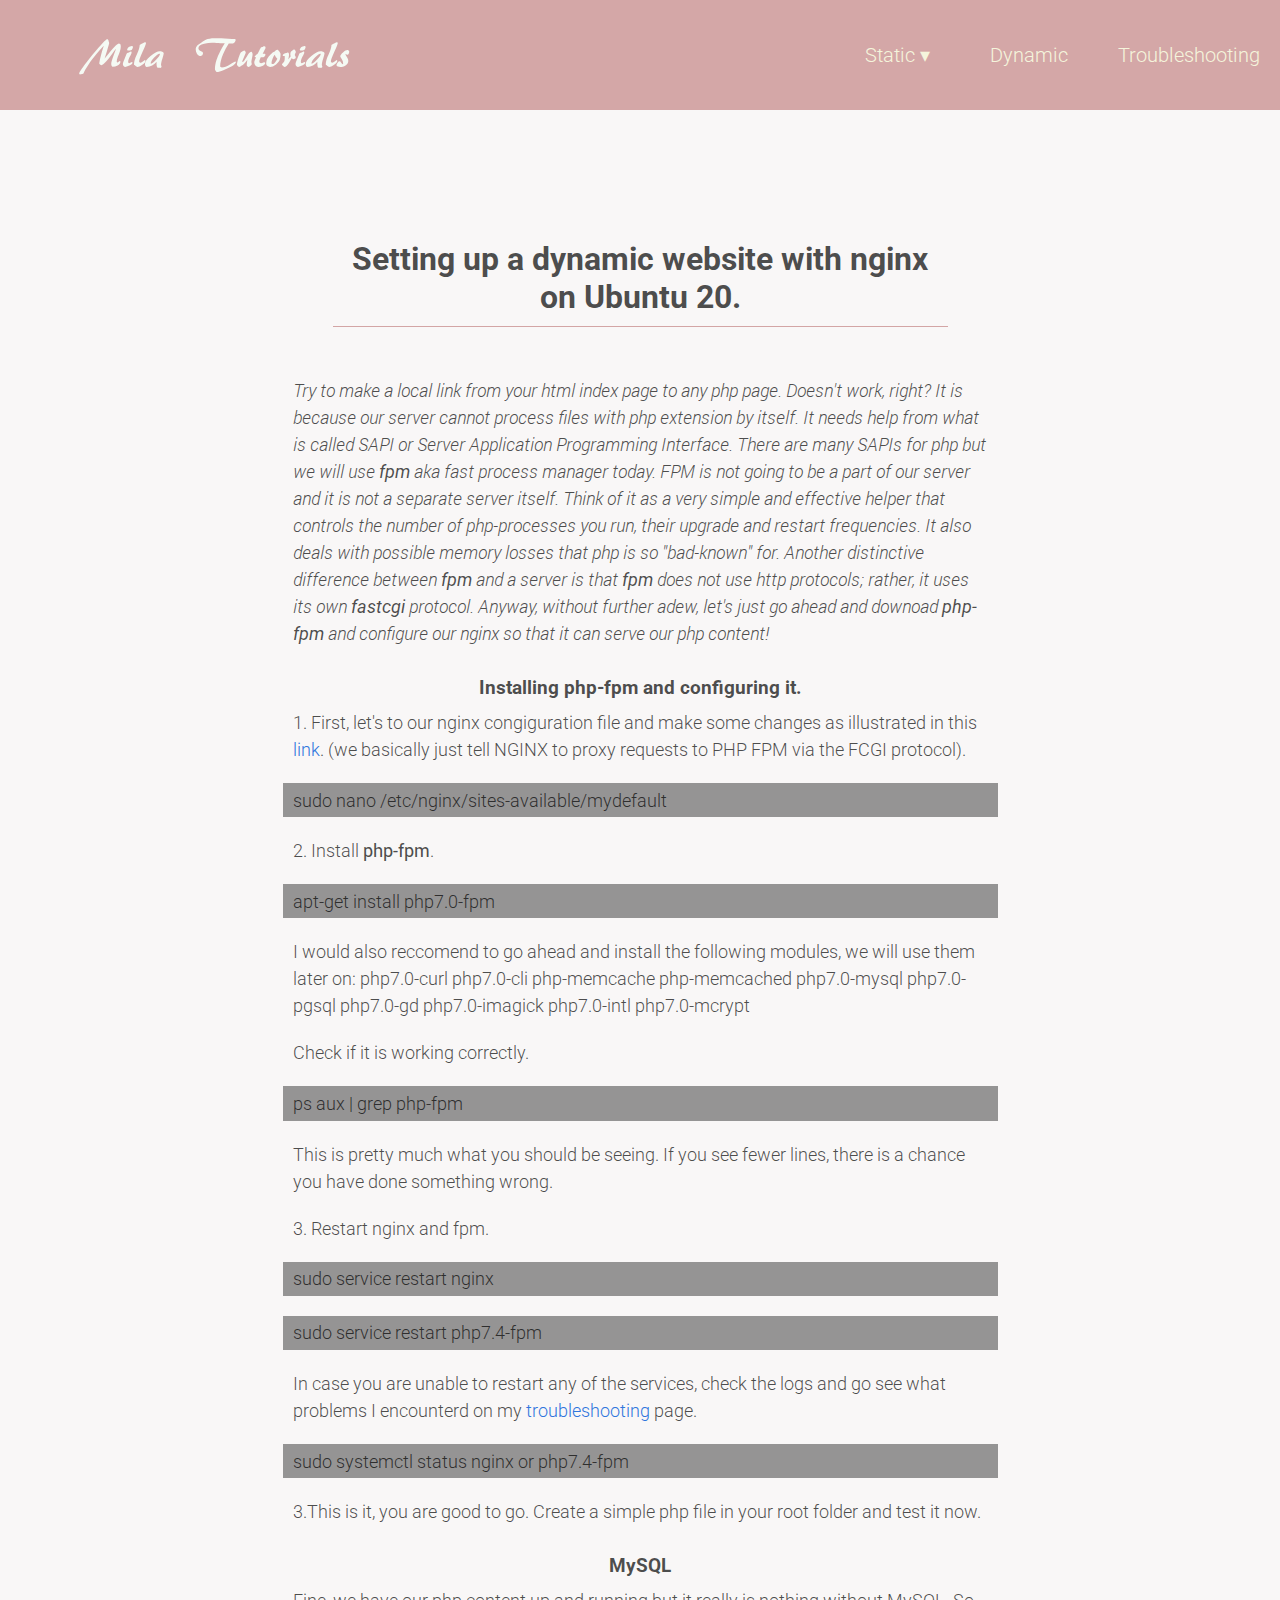
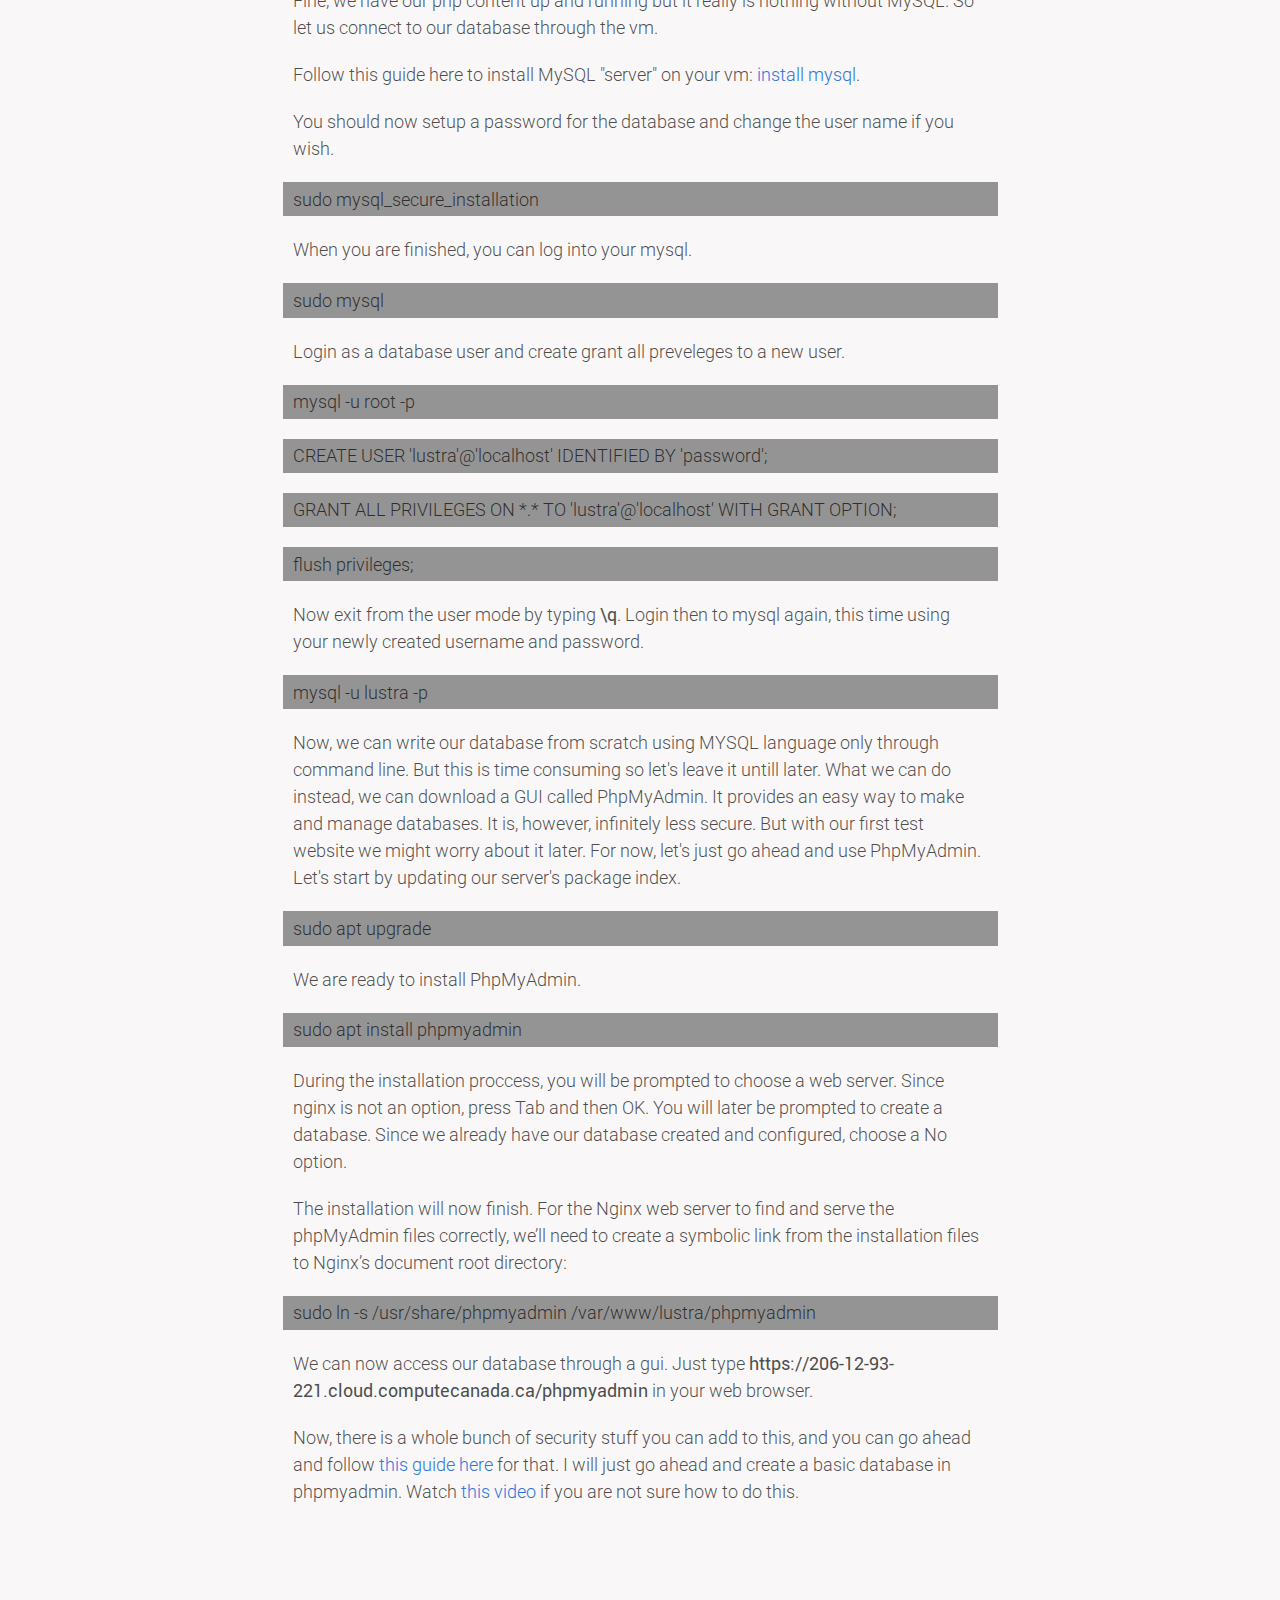
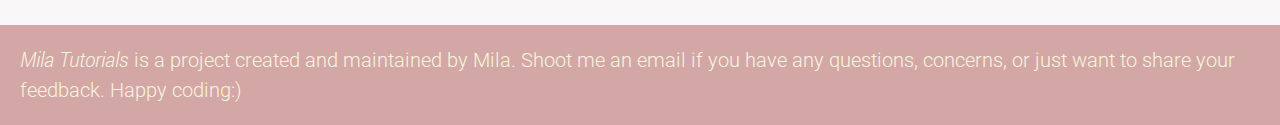
==== dynamic.html @ 96e2bcb9 "Issues with fonts solved" ====
<!DOCTYPE html>
<html lang="en">
<head>
  <meta charset="UTF-8">
  <meta name="viewport" content="width=device-width, initial-scale=1.0">
  <title>Static | Part I</title>
  <link rel="stylesheet" href="style.css">
  <link href="https://fonts.googleapis.com/css2?family=Roboto:ital,wght@0,100;0,300;1,100;1,300&display=swap" rel="stylesheet">
</head>
<body>
  <header>
    <div class="logo"><img src="images/logo-simple.svg"></div>
    <nav>
      <ul class="menu">

        <div class="first">
        <li class="dropdown"><span style="color:beige; font-size:20px">Static ▾</span></a>
          <ul class="features-menu">
            <li><a href="static1.html">Part I</a></li>
            <li><a href="static2.html">Part II</a></li>
          </ul>
        </li>
        </div>

        <div class="second">
        <li><a href="dynamic.html">Dynamic</a></li>
        <li><a href="troubleshooting.html">Troubleshooting</a></li>
        </div>

      </ul>
    </nav>
  </header>

  <article>
    <div class="content">
      <h1>Setting up a dynamic website with nginx on Ubuntu 20.</h1>
  <p><em>Try to make a local link from your html index page to any php page. Doesn't work, right?
    It is because our server cannot process files with php extension 
    by itself. It needs help from what is called SAPI or Server Application
    Programming Interface. There are many SAPIs for php but we will use <strong>fpm</strong> aka fast process manager 
    today. FPM is not going to be a part
    of our server and it is not a separate server itself. Think of it as a very simple and effective helper that controls 
    the number of php-processes you run, their upgrade and restart frequencies. It also deals with possible memory losses
    that php is so "bad-known" for. Another distinctive difference between <strong>fpm</strong> and a server is that
    <strong>fpm</strong> does not use http protocols; rather, it uses its own <strong>fastcgi</strong> protocol.
    Anyway, without further adew, let's just go ahead and downoad <strong>php-fpm</strong> and configure our nginx 
    so that it can serve our php content!
  </em></p>
  <h3>Installing php-fpm and configuring it.</h3>
  <p>1. First, let's  to our nginx congiguration file and make some changes as illustrated 
    in this <a href="https://websiteforstudents.com/setup-nginx-web-servers-with-php-support-on-ubuntu-servers/">link</a>.
    (we basically just tell NGINX to proxy requests to PHP FPM via the FCGI protocol).</p>
  <p class="cmd">sudo nano /etc/nginx/sites-available/mydefault</p>
  <p>2. Install <strong>php-fpm</strong>.</p>
  <p class="cmd">apt-get install php7.0-fpm</p>
  <p>I would also reccomend to go ahead and install the following modules, we will use them later on: php7.0-curl php7.0-cli php-memcache php-memcached php7.0-mysql php7.0-pgsql php7.0-gd php7.0-imagick php7.0-intl php7.0-mcrypt</p>
  <p>Check if it is working correctly.</p>
  <p class="cmd">ps aux | grep php-fpm</p>
  <p>This is pretty much what you should be seeing. If you see fewer lines,
    there is a chance you have done something wrong.
  </p>
  <img scr="test.JPG">
  <p>3. Restart nginx and fpm.</p>
  <p class="cmd">sudo service  restart nginx</p>
  <p class="cmd">sudo service  restart php7.4-fpm</p>
  <p>In case you are unable to restart any of the services, check the logs and go see
    what problems I encounterd on my <a href="troubleshooting.html">troubleshooting</a> page.
  </p>
  <p class="cmd">sudo systemctl status nginx or php7.4-fpm</p>
  <p>3.This is it, you are good to go. Create a simple php file in your root
    folder and test it now.
  </p>
  <h3>MySQL</h3>
  <p>Fine, we have our php content up and running but it really is nothing 
    without MySQL. So let us connect to our database through the vm.
  </p>
  <p>Follow this guide here to install MySQL "server" on your vm:
    <a href="https://www.howtoforge.com/tutorial/how-to-install-nginx-with-php-and-mysql-lemp-on-ubuntu-20-04/#step-install-mysql">install mysql</a>.
  </p>
  <p>You should now setup a password for the database and change the user name if you wish.</p>
  <p class="cmd">sudo mysql_secure_installation</p>
  <p>When you are finished, you can log into your mysql.</p>
  <p class="cmd">sudo mysql</p>
  <p>Login as a database user and create grant all preveleges to a new user.</p>
  <p class="cmd">mysql -u root -p</p>
  <p class="cmd mysql">CREATE USER 'lustra'@'localhost' IDENTIFIED BY 'password';</p>
  <p class="cmd mysql">GRANT ALL PRIVILEGES ON *.* TO 'lustra'@'localhost' WITH GRANT OPTION;</p>
  <p class="cmd mysql">flush privileges;</p>
  <p>Now exit from the user mode by typing <b>\q</b>. Login then to mysql
  again, this time using your newly created username and password.</p>
  <p class="cmd mysql">mysql -u lustra -p</p>
 
  <p>Now, we can write our database from scratch using MYSQL language only through
    command line. But this is time consuming so let's leave it untill later. 
    What we can do instead, we can download a GUI called PhpMyAdmin. It provides
    an easy way to make and manage databases. It is, however, infinitely less secure.
    But with our first test website we might worry about it later. For now, let's just
    go ahead and use PhpMyAdmin.<br>
    Let's start by updating our server's package index.
  </p>
  <p class="cmd">sudo apt upgrade</p>
  <p>We are ready to install PhpMyAdmin.</p>
  <p class="cmd">sudo apt install phpmyadmin</p>
  <p>During the installation proccess, you will be prompted to choose a web server.
    Since nginx is not an option, press Tab and then OK. You will later be prompted to
    create a database. Since we already have our database created and configured,
    choose a No option.
  </p>
  <p>The installation will now finish. For the Nginx web server to find and serve the phpMyAdmin files correctly, we’ll need to create a symbolic link from the installation files to Nginx’s document root directory:</p>
  <p class="cmd">sudo ln -s /usr/share/phpmyadmin /var/www/lustra/phpmyadmin</p>
  <p>We can now access our database through a gui. Just type 
    <b>https://206-12-93-221.cloud.computecanada.ca/phpmyadmin</b> in your web browser.
  </p>
  <p>Now, there is a whole bunch of security stuff you can add to this, and you can 
    go ahead and follow <a href="https://www.digitalocean.com/community/tutorials/how-to-install-and-secure-phpmyadmin-with-nginx-on-an-ubuntu-18-04-server">this guide here</a> for that. I will just go ahead and create a basic 
    database in phpmyadmin. Watch <a href="https://www.youtube.com/watch?v=Yf0WdxhHtxc&list=PLhPyEFL5u-i0XXGLJawaTNLiXxmSp24TR&index=5">this video</a> if you are not sure how to do this.</p>
  </p>
    </div>
  </article>

  <footer>
    <address>
      <p><em>Mila Tutorials</em> is a project created and maintained by <a href='mailto:troymcclure@example.com'>Mila</a>. 
        Shoot me an email if you have any questions, concerns, or just want to share your feedback. Happy coding:)
      </p>
  </address>
  </footer>

</body>
</html>
---- style.css ----
/*FONTS*/

@font-face{
  font-family:"Roboto";
  src: url("fonts/Roboto-Light-webfont.woff") format("woff");
  font-weight:300;
  font-style:normal;
}
@font-face{
  font-family:"Roboto";
  src: url("fonts/Roboto-LightItalic-webfont.woff") format("woff");
  font-weight:300;
  font-style:italic;
}
@font-face{
  font-family:"Roboto";
  src:url("fonts/Roboto-Regular-webfont.woff") format("woff");
  font-weight:400;
  font-style:normal;
}
@font-face{
  font-family:"Roboto";
  src:url("fonts/Roboto-Italic-webfont.woff") format("woff");
  font-weight:400;
  font-style:italic;
}
body{
  font-family:"Roboto";
  font-weight:300;
  font-style:normal;
}
em{
  font-family: "Roboto";
  font-weight:300;
  font-style:italic;
}
strong{
  font-family: "Roboto";
  font-weight:400;
  font-style:normal;
}
em strong{
  font-family:"Roboto";
  font-weight:400;
  font-style:italic;
}


*{
  margin:0;
  padding:0;
  box-sizing:border-box;
}

/*HEADER STRUCTURE*/

/*Header and logo*/
header{
  background-color: rgba(197, 137, 137, 0.75);
  padding:10px;

  display:flex;
  flex-direction:column;
  justify-content:center;
  align-items:space-between;
}
.logo img{
  width:70%;
}
.logo{
  height:30%;
  display:flex;
  justify-content:center;
  align-items:center;
}

/*Navigation and menu*/
nav{
  display:flex;
}

.menu{
  padding:10px;

  display:flex;
  flex-direction:row;
  justify-content:center;
  
  width:100%;
}
.menu .first{
  padding-right:30px;
}
.menu .second{
  padding-left:30px;
}
.second li:first-child{
  padding-bottom:10px;
}
.second li:last-child{
  padding-top:10px;
}


/*HEADER DECORATIONS*/

.menu li{
  list-style:none;
}
/*LINKS*/
header a{
  color:beige;
  text-decoration:none;
  font-size:20px;
}
header a:hover{
  text-decoration:underline;
}
footer a{
  color:beige;
  text-decoration:none;
  font-size:20px;
}
footer a:hover{
  text-decoration:underline;
}
article a:link, article a:visited{
  color:rgb(48, 117, 221);
  font-size:18px;
  text-decoration:none;
}
article a:hover{
  color:rgba(48, 117, 221, 0.7);
}
article a:link:active, .content-link:visited:active{
  color:rgb(48, 117, 221);
}
/*Dropdown decoration*/
.dropdown{
  position:relative;
  z-index:2;
  cursor:pointer;
}
.dropdown:hover .features-menu{
  display:flex;
  flex-direction:column;

}
.features-menu{
  display:none;
  flex-direction:column;

  position:absolute;
  top: -10px;
  left: -10px;
  z-index:1;
  padding-top:40px;

  list-style:none;
  background-color:rgba(197, 137, 137);
  border-radius:5px;

}
.features-menu > li{
  list-style:none;
  border-bottom:1px solid #FFF;

  padding:0 10px 10px 10px;
  margin:10px;
  width:80px;
}
.features-menu li:last-of-type{
  border-bottom:none;
}
.dropdown > span {
  z-index: 2;
  position: relative;
  cursor: pointer;
}

/*CONTENT   STRUCTURE*/
article{
  display:flex;
  width:100%;
  background-color:rgba(235, 228, 228, .3);
  padding-bottom:50px;
}
.content{
  display:flex;
  flex-direction:column;
  width:100%;
}
/*CONTENT DECORATIONS*/
h1{
  color:rgba(0,0,0,.7);
  border-bottom: 1px solid rgba(197, 137, 137, 0.75);
  margin:50px;
  text-align:center;
  padding: 10px;
  padding-top:50px;
}
h3{
  text-align:center;
  color:rgba(0,0,0,.7);
  padding: 10px;
}
.cmd{
  background-color:rgba(0,0,0,.4);
  padding-top: 0.2em;
  padding-bottom: 0.2em;
}

p{
  color:rgba(0,0,0,.7);
  font-size:18px;
  margin-bottom:20px;
  padding:0 10px 0 10px;
  line-height: 1.5;
}

/*FOOTER STRUCTURE*/
footer{
  background-color:rgba(197, 137, 137, 0.75);
  display:flex;
  width:100%;
  padding:10px;
}
footer p{
  margin-bottom:0;
}
/*FOOTER DECORATION*/
address{
  font-style:normal;
}
footer p {
  color:beige;
  font-size:20px;
}
/*Desktop*/
@media only screen and (min-width:715px){
  /*HEADER*/
  header{
    justify-content:space-between;
    align-items:space-around;
    flex-direction:row;
  }
  .menu li{
    display:inline-block;
    padding-right:50px;
  }
  .menu li:last-child{
    padding-right:0;
  }
  .dropdown li{
    padding-right:0;
  }
  .logo{
    height:100%;
    display:flex;
    justify-content:center;
    align-items:center;
  }
  .logo img{
    height:90px;
  }
  .second{
    display:flex;
    flex-direction:row;
    align-items:center;
  }
  .first{
    padding-right:50px;
    display:flex;
    align-items:center;
  }
  .menu{
    justify-content:space-between
  }
  .second li:first-child{
    padding-bottom:0;
  }
  .second li:last-child{
    padding-top:0;
  }
  /*CONTENT*/
  article{
    justify-content:center;
    padding-bottom:80px;
  }
  .content{
    display:flex;
    width:715px;
  }
  h1{
    padding-top:80px;
  }
  footer{
    height:100px;
    align-items:center;
  }
}
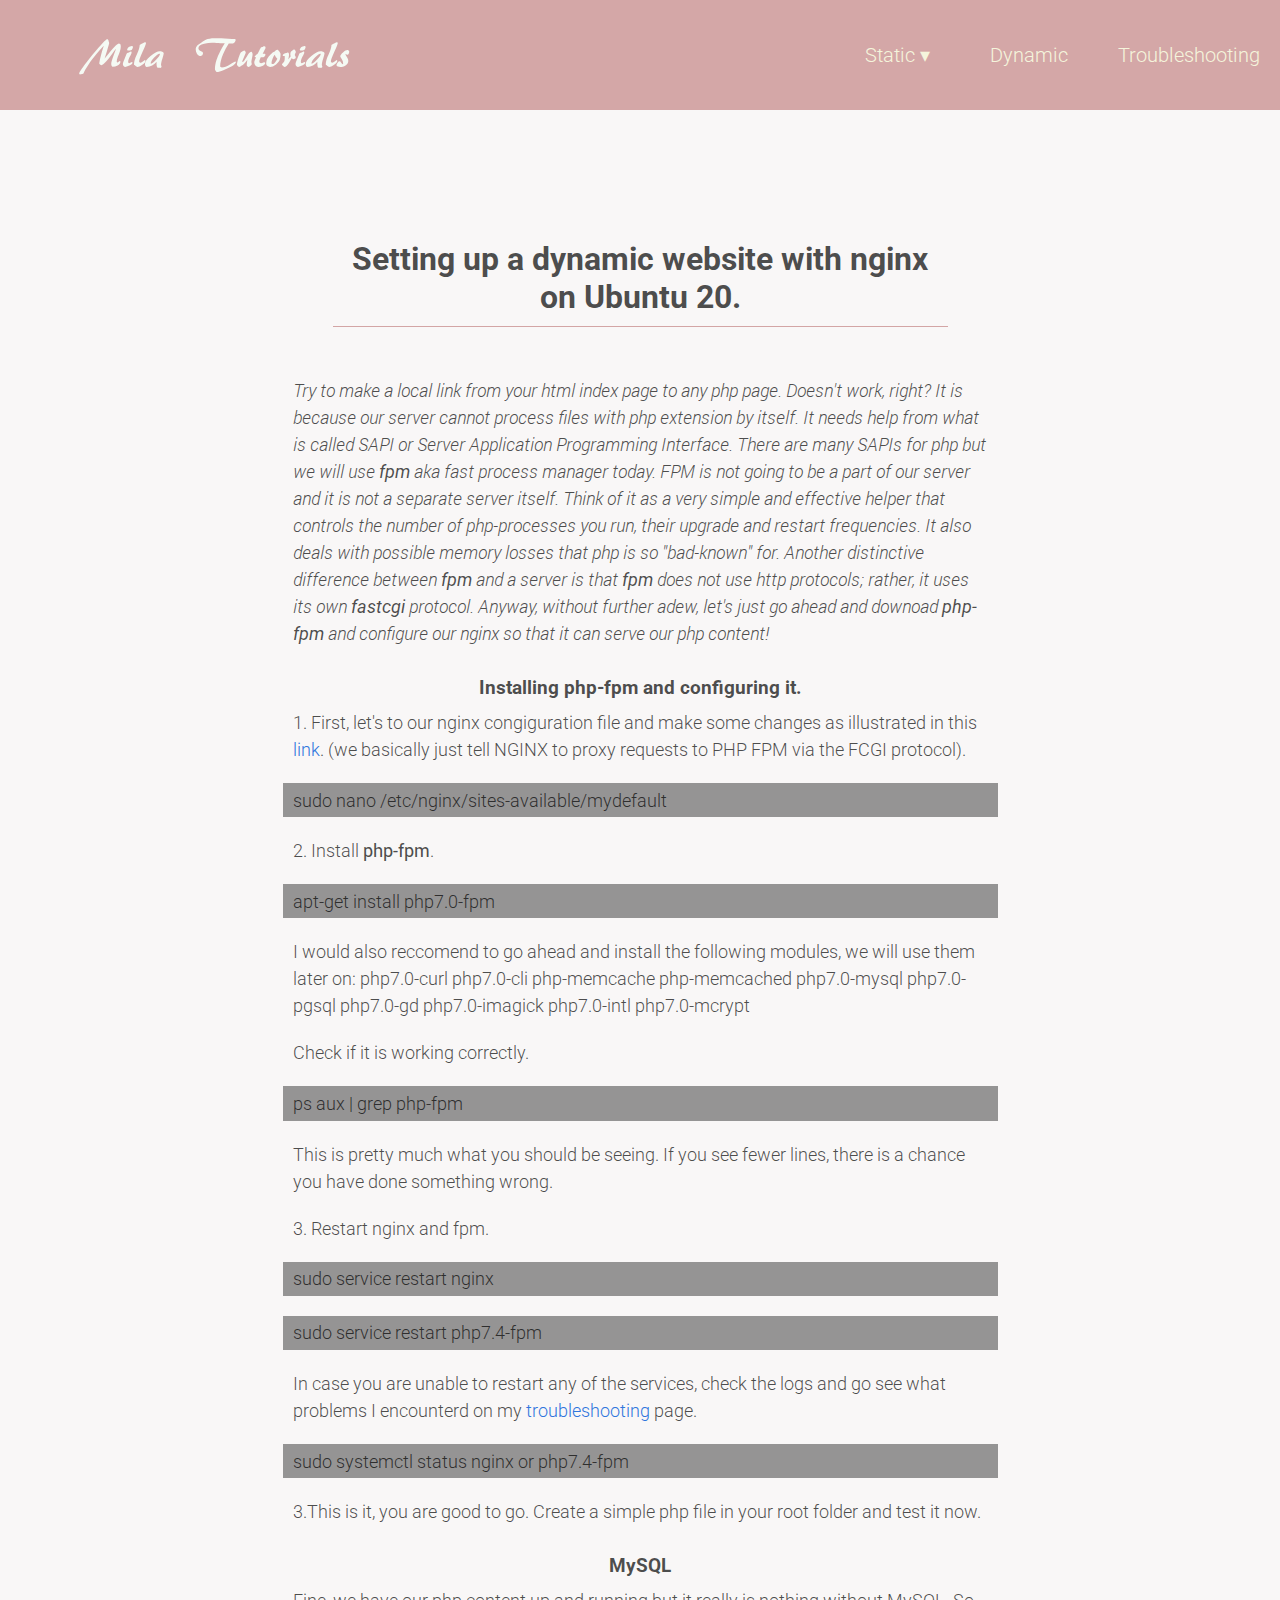
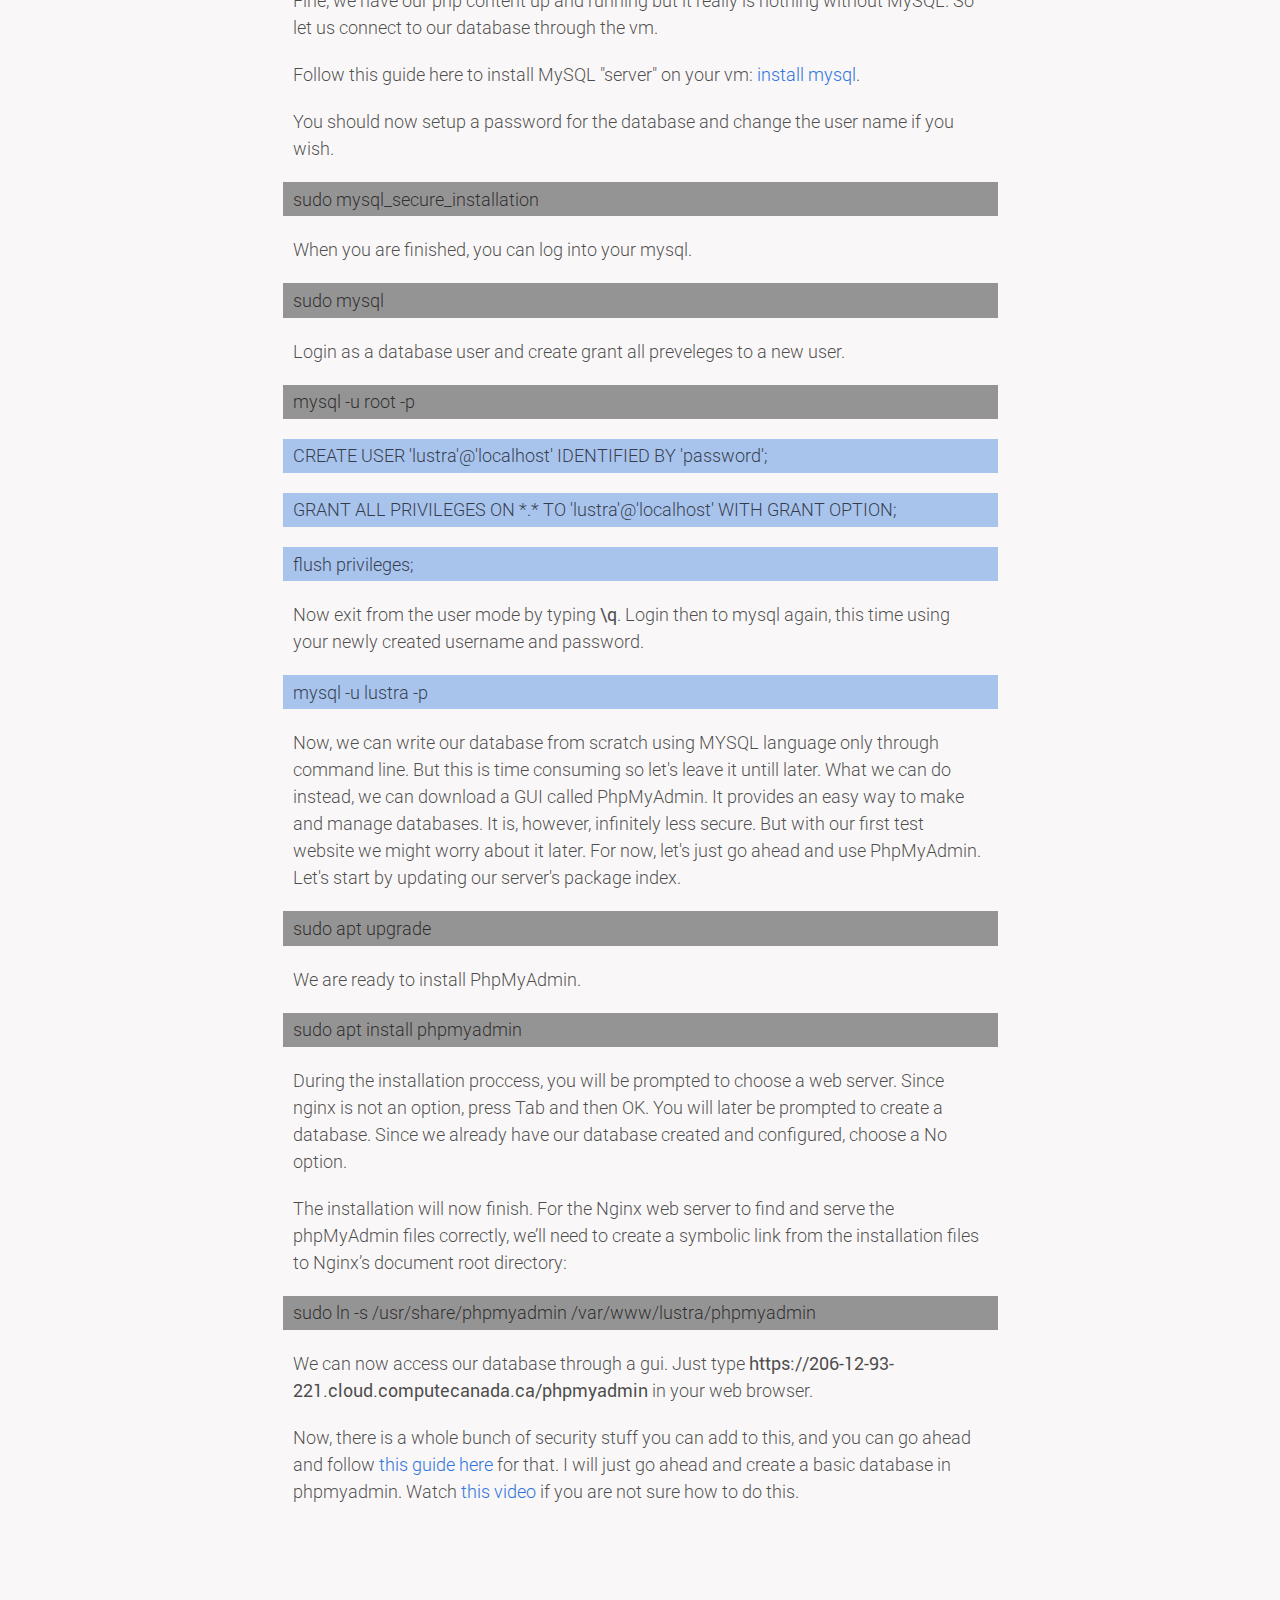
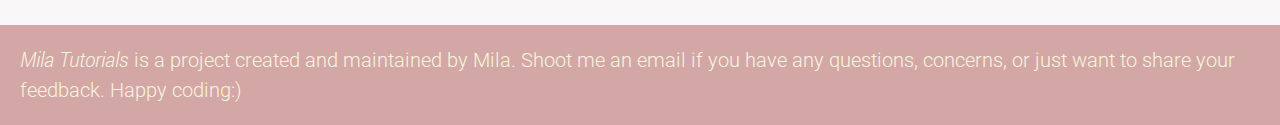
==== commit 386cef46: "The troubleshooting page is done" ====
--- a/dynamic.html
+++ b/dynamic.html
@@ -86,7 +86,7 @@
   <p class="cmd mysql">CREATE USER 'lustra'@'localhost' IDENTIFIED BY 'password';</p>
   <p class="cmd mysql">GRANT ALL PRIVILEGES ON *.* TO 'lustra'@'localhost' WITH GRANT OPTION;</p>
   <p class="cmd mysql">flush privileges;</p>
-  <p>Now exit from the user mode by typing <b>\q</b>. Login then to mysql
+  <p>Now exit from the user mode by typing <strong>\q</strong>. Login then to mysql
   again, this time using your newly created username and password.</p>
   <p class="cmd mysql">mysql -u lustra -p</p>
  
@@ -109,7 +109,7 @@
   <p>The installation will now finish. For the Nginx web server to find and serve the phpMyAdmin files correctly, we’ll need to create a symbolic link from the installation files to Nginx’s document root directory:</p>
   <p class="cmd">sudo ln -s /usr/share/phpmyadmin /var/www/lustra/phpmyadmin</p>
   <p>We can now access our database through a gui. Just type 
-    <b>https://206-12-93-221.cloud.computecanada.ca/phpmyadmin</b> in your web browser.
+    <strong>https://206-12-93-221.cloud.computecanada.ca/phpmyadmin</strong> in your web browser.
   </p>
   <p>Now, there is a whole bunch of security stuff you can add to this, and you can 
     go ahead and follow <a href="https://www.digitalocean.com/community/tutorials/how-to-install-and-secure-phpmyadmin-with-nginx-on-an-ubuntu-18-04-server">this guide here</a> for that. I will just go ahead and create a basic 
--- a/style.css
+++ b/style.css
@@ -209,6 +209,9 @@
   padding-top: 0.2em;
   padding-bottom: 0.2em;
 }
+.mysql{
+  background-color:rgba(48, 117, 221, 0.4);
+}
 
 p{
   color:rgba(0,0,0,.7);
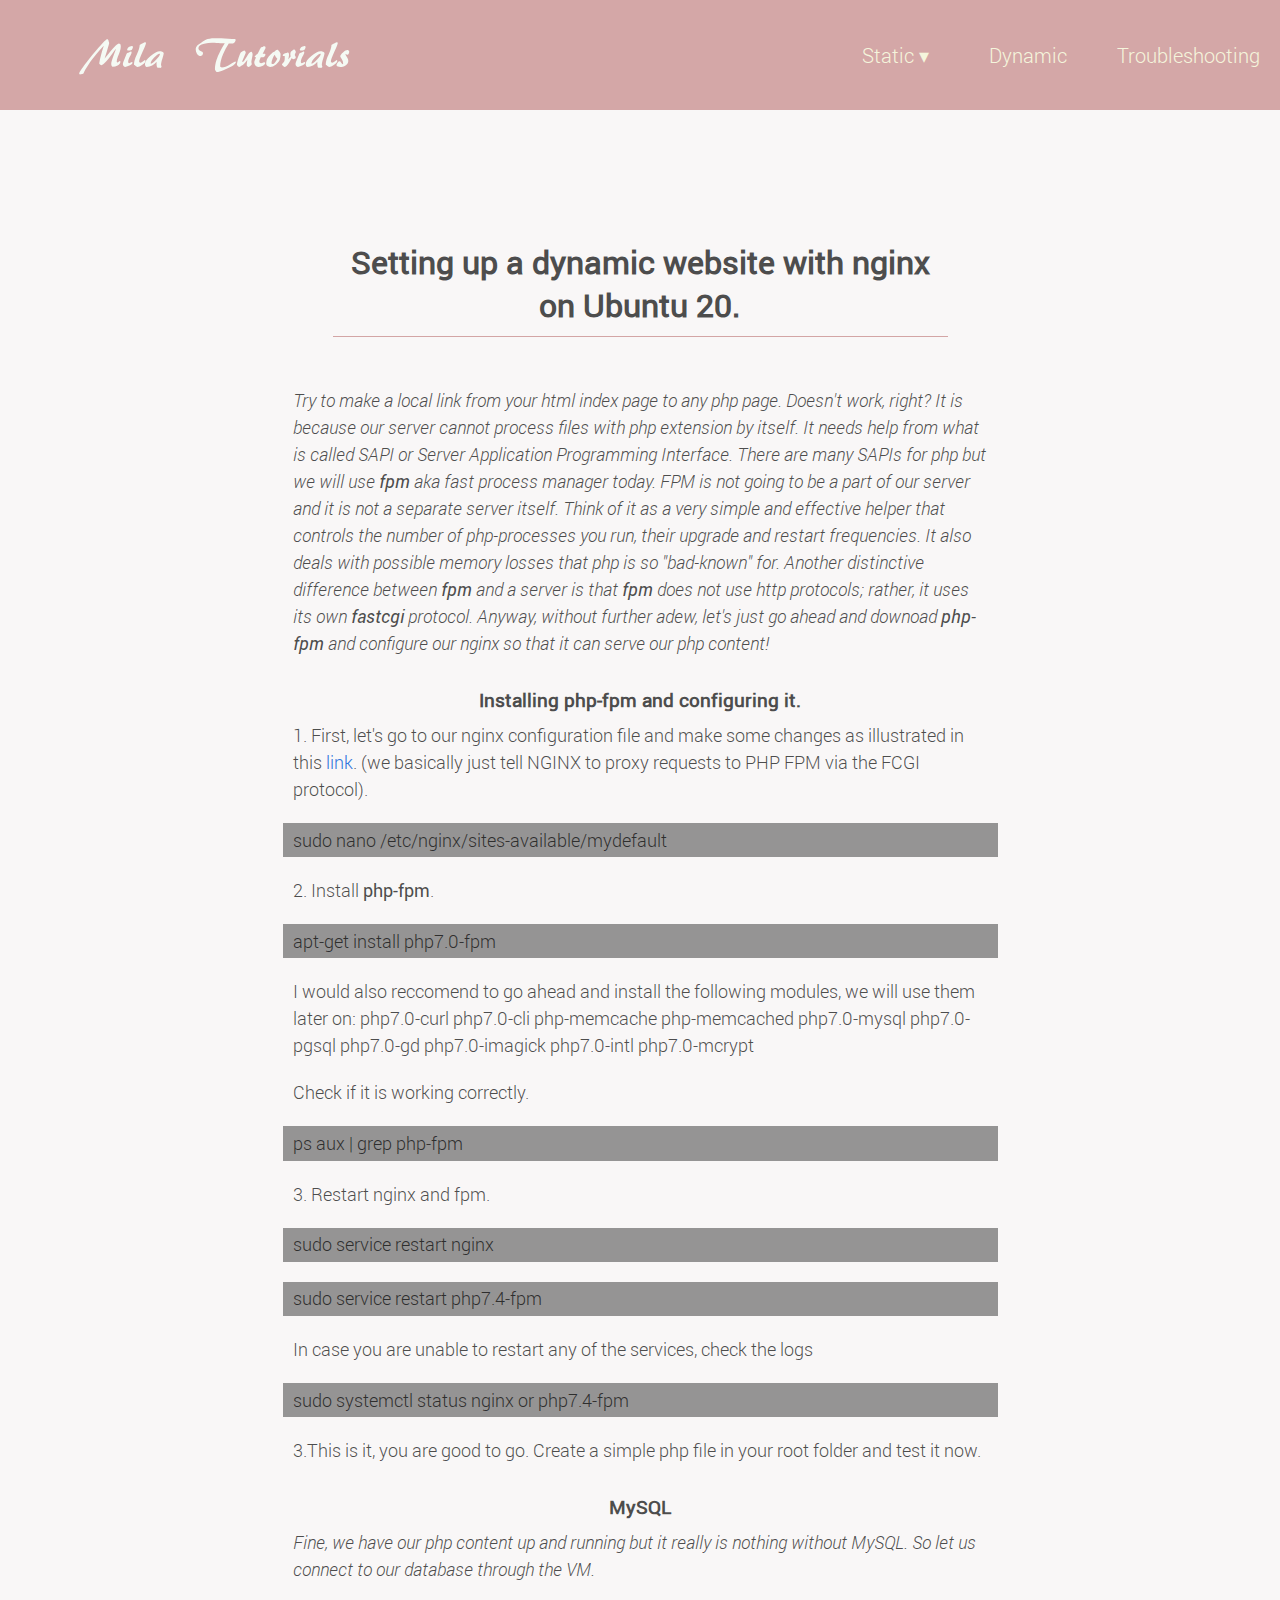
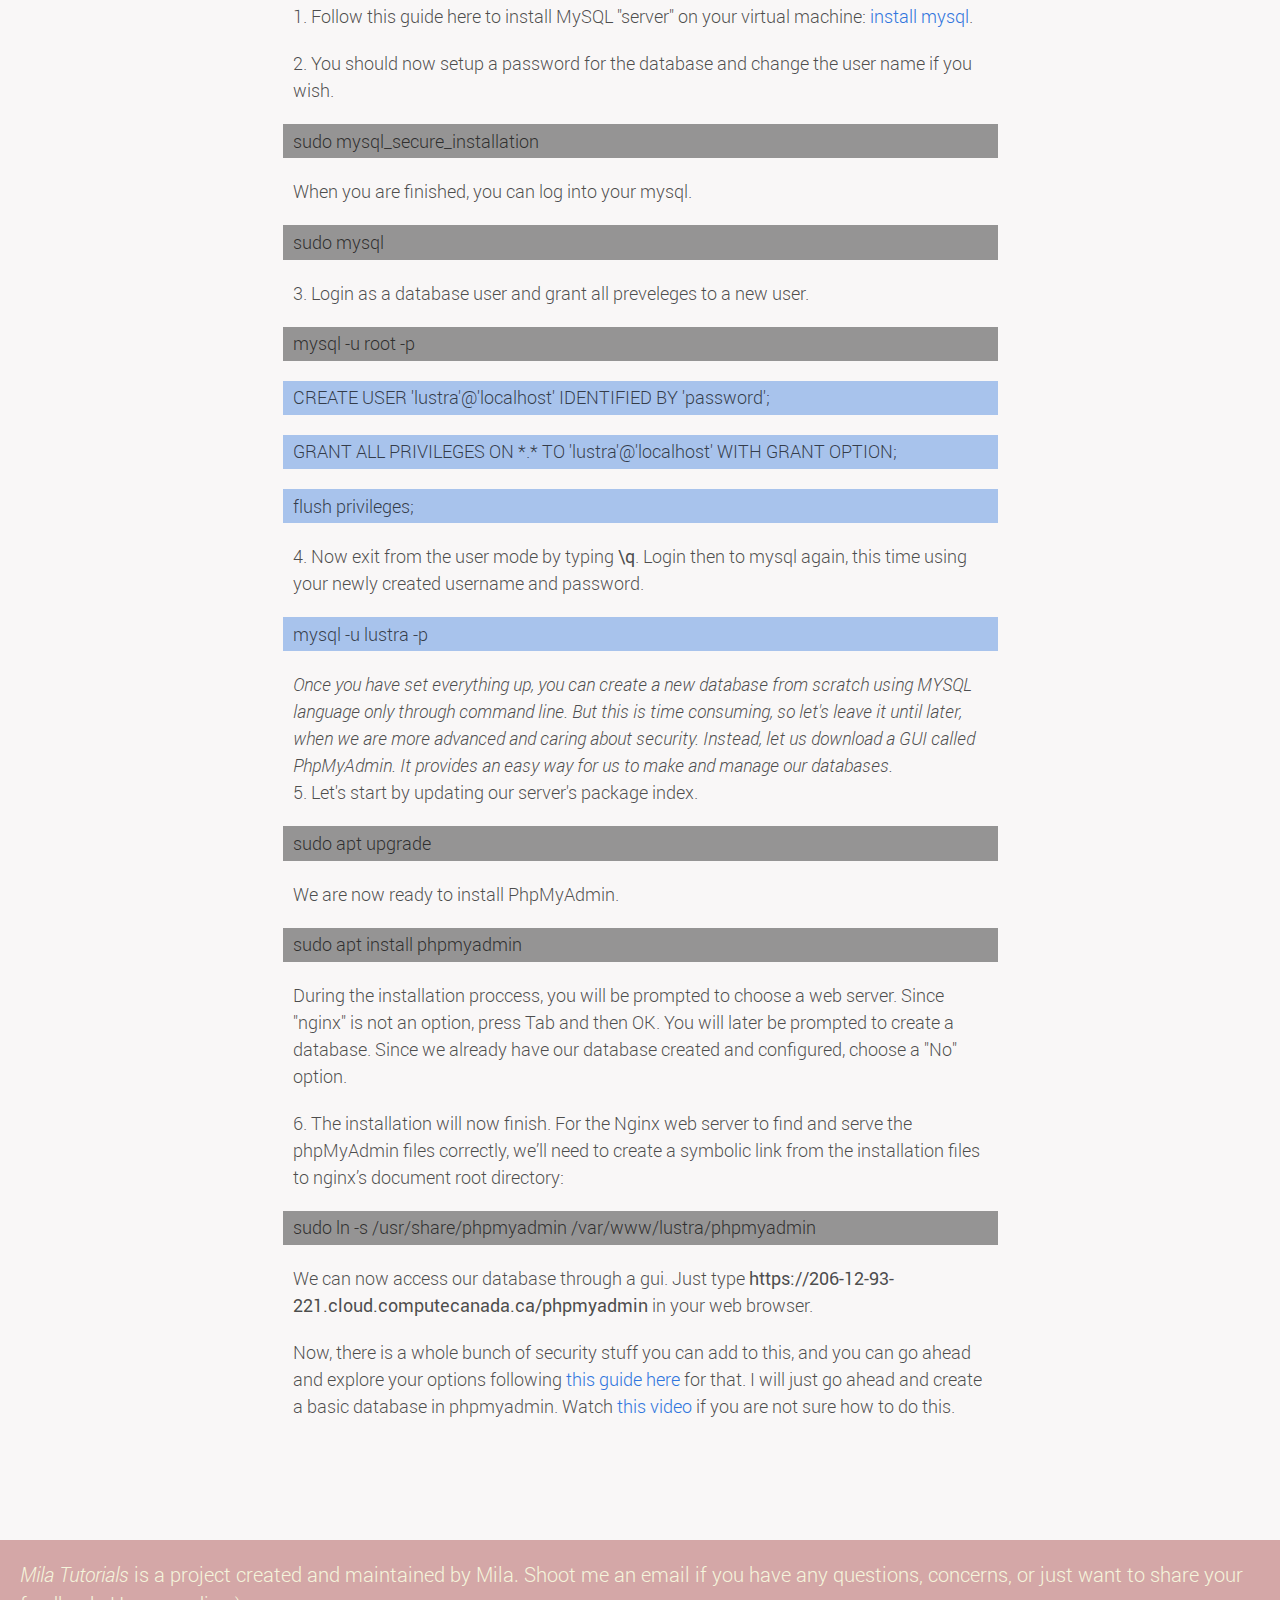
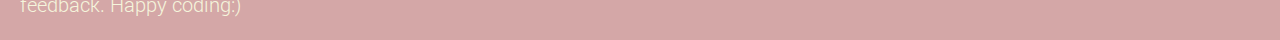
==== commit 0e3238d7: "Troubleshooting page is corrected for typos" ====
--- a/dynamic.html
+++ b/dynamic.html
@@ -5,7 +5,6 @@
   <meta name="viewport" content="width=device-width, initial-scale=1.0">
   <title>Static | Part I</title>
   <link rel="stylesheet" href="style.css">
-  <link href="https://fonts.googleapis.com/css2?family=Roboto:ital,wght@0,100;0,300;1,100;1,300&display=swap" rel="stylesheet">
 </head>
 <body>
   <header>
@@ -47,7 +46,7 @@
     so that it can serve our php content!
   </em></p>
   <h3>Installing php-fpm and configuring it.</h3>
-  <p>1. First, let's  to our nginx congiguration file and make some changes as illustrated 
+  <p>1. First, let's go to our nginx configuration file and make some changes as illustrated 
     in this <a href="https://websiteforstudents.com/setup-nginx-web-servers-with-php-support-on-ubuntu-servers/">link</a>.
     (we basically just tell NGINX to proxy requests to PHP FPM via the FCGI protocol).</p>
   <p class="cmd">sudo nano /etc/nginx/sites-available/mydefault</p>
@@ -56,64 +55,58 @@
   <p>I would also reccomend to go ahead and install the following modules, we will use them later on: php7.0-curl php7.0-cli php-memcache php-memcached php7.0-mysql php7.0-pgsql php7.0-gd php7.0-imagick php7.0-intl php7.0-mcrypt</p>
   <p>Check if it is working correctly.</p>
   <p class="cmd">ps aux | grep php-fpm</p>
-  <p>This is pretty much what you should be seeing. If you see fewer lines,
-    there is a chance you have done something wrong.
-  </p>
-  <img scr="test.JPG">
   <p>3. Restart nginx and fpm.</p>
   <p class="cmd">sudo service  restart nginx</p>
   <p class="cmd">sudo service  restart php7.4-fpm</p>
-  <p>In case you are unable to restart any of the services, check the logs and go see
-    what problems I encounterd on my <a href="troubleshooting.html">troubleshooting</a> page.
+  <p>In case you are unable to restart any of the services, check the logs 
   </p>
   <p class="cmd">sudo systemctl status nginx or php7.4-fpm</p>
   <p>3.This is it, you are good to go. Create a simple php file in your root
     folder and test it now.
   </p>
   <h3>MySQL</h3>
-  <p>Fine, we have our php content up and running but it really is nothing 
-    without MySQL. So let us connect to our database through the vm.
+  <p><em>Fine, we have our php content up and running but it really is nothing 
+    without MySQL. So let us connect to our database through the VM.</em>
   </p>
-  <p>Follow this guide here to install MySQL "server" on your vm:
-    <a href="https://www.howtoforge.com/tutorial/how-to-install-nginx-with-php-and-mysql-lemp-on-ubuntu-20-04/#step-install-mysql">install mysql</a>.
+  <p>1. Follow this guide here to install MySQL "server" on your virtual machine:
+    <a target="_blank" href="https://www.howtoforge.com/tutorial/how-to-install-nginx-with-php-and-mysql-lemp-on-ubuntu-20-04/#step-install-mysql">install mysql</a>.
   </p>
-  <p>You should now setup a password for the database and change the user name if you wish.</p>
+  <p>2. You should now setup a password for the database and change the user name if you wish.</p>
   <p class="cmd">sudo mysql_secure_installation</p>
   <p>When you are finished, you can log into your mysql.</p>
   <p class="cmd">sudo mysql</p>
-  <p>Login as a database user and create grant all preveleges to a new user.</p>
+  <p>3. Login as a database user and  grant all preveleges to a new user.</p>
   <p class="cmd">mysql -u root -p</p>
   <p class="cmd mysql">CREATE USER 'lustra'@'localhost' IDENTIFIED BY 'password';</p>
   <p class="cmd mysql">GRANT ALL PRIVILEGES ON *.* TO 'lustra'@'localhost' WITH GRANT OPTION;</p>
   <p class="cmd mysql">flush privileges;</p>
-  <p>Now exit from the user mode by typing <strong>\q</strong>. Login then to mysql
+  <p>4. Now exit from the user mode by typing <strong>\q</strong>. Login then to mysql
   again, this time using your newly created username and password.</p>
   <p class="cmd mysql">mysql -u lustra -p</p>
  
-  <p>Now, we can write our database from scratch using MYSQL language only through
-    command line. But this is time consuming so let's leave it untill later. 
-    What we can do instead, we can download a GUI called PhpMyAdmin. It provides
-    an easy way to make and manage databases. It is, however, infinitely less secure.
-    But with our first test website we might worry about it later. For now, let's just
-    go ahead and use PhpMyAdmin.<br>
-    Let's start by updating our server's package index.
+  <p><em>Once you have set everything up, you can create a new database from scratch using MYSQL language only through
+    command line. But this is time consuming, so let's leave it until later, when we are more advanced and
+    caring about security. 
+    Instead, let us download a GUI called PhpMyAdmin. It provides
+    an easy way for us to make and manage our databases.</em><br>
+    5. Let's start by updating our server's package index.
   </p>
   <p class="cmd">sudo apt upgrade</p>
-  <p>We are ready to install PhpMyAdmin.</p>
+  <p>We are now ready to install PhpMyAdmin.</p>
   <p class="cmd">sudo apt install phpmyadmin</p>
   <p>During the installation proccess, you will be prompted to choose a web server.
-    Since nginx is not an option, press Tab and then OK. You will later be prompted to
+    Since "nginx" is not an option, press Tab and then OK. You will later be prompted to
     create a database. Since we already have our database created and configured,
-    choose a No option.
+    choose a "No" option.
   </p>
-  <p>The installation will now finish. For the Nginx web server to find and serve the phpMyAdmin files correctly, we’ll need to create a symbolic link from the installation files to Nginx’s document root directory:</p>
+  <p>6. The installation will now finish. For the Nginx web server to find and serve the phpMyAdmin files correctly, we’ll need to create a symbolic link from the installation files to nginx’s document root directory:</p>
   <p class="cmd">sudo ln -s /usr/share/phpmyadmin /var/www/lustra/phpmyadmin</p>
   <p>We can now access our database through a gui. Just type 
     <strong>https://206-12-93-221.cloud.computecanada.ca/phpmyadmin</strong> in your web browser.
   </p>
   <p>Now, there is a whole bunch of security stuff you can add to this, and you can 
-    go ahead and follow <a href="https://www.digitalocean.com/community/tutorials/how-to-install-and-secure-phpmyadmin-with-nginx-on-an-ubuntu-18-04-server">this guide here</a> for that. I will just go ahead and create a basic 
-    database in phpmyadmin. Watch <a href="https://www.youtube.com/watch?v=Yf0WdxhHtxc&list=PLhPyEFL5u-i0XXGLJawaTNLiXxmSp24TR&index=5">this video</a> if you are not sure how to do this.</p>
+    go ahead and explore your options following <a target="_blank" href="https://www.digitalocean.com/community/tutorials/how-to-install-and-secure-phpmyadmin-with-nginx-on-an-ubuntu-18-04-server">this guide here</a> for that. I will just go ahead and create a basic 
+    database in phpmyadmin. Watch <a target="_blank" href="https://www.youtube.com/watch?v=Yf0WdxhHtxc&list=PLhPyEFL5u-i0XXGLJawaTNLiXxmSp24TR&index=5">this video</a> if you are not sure how to do this.</p>
   </p>
     </div>
   </article>
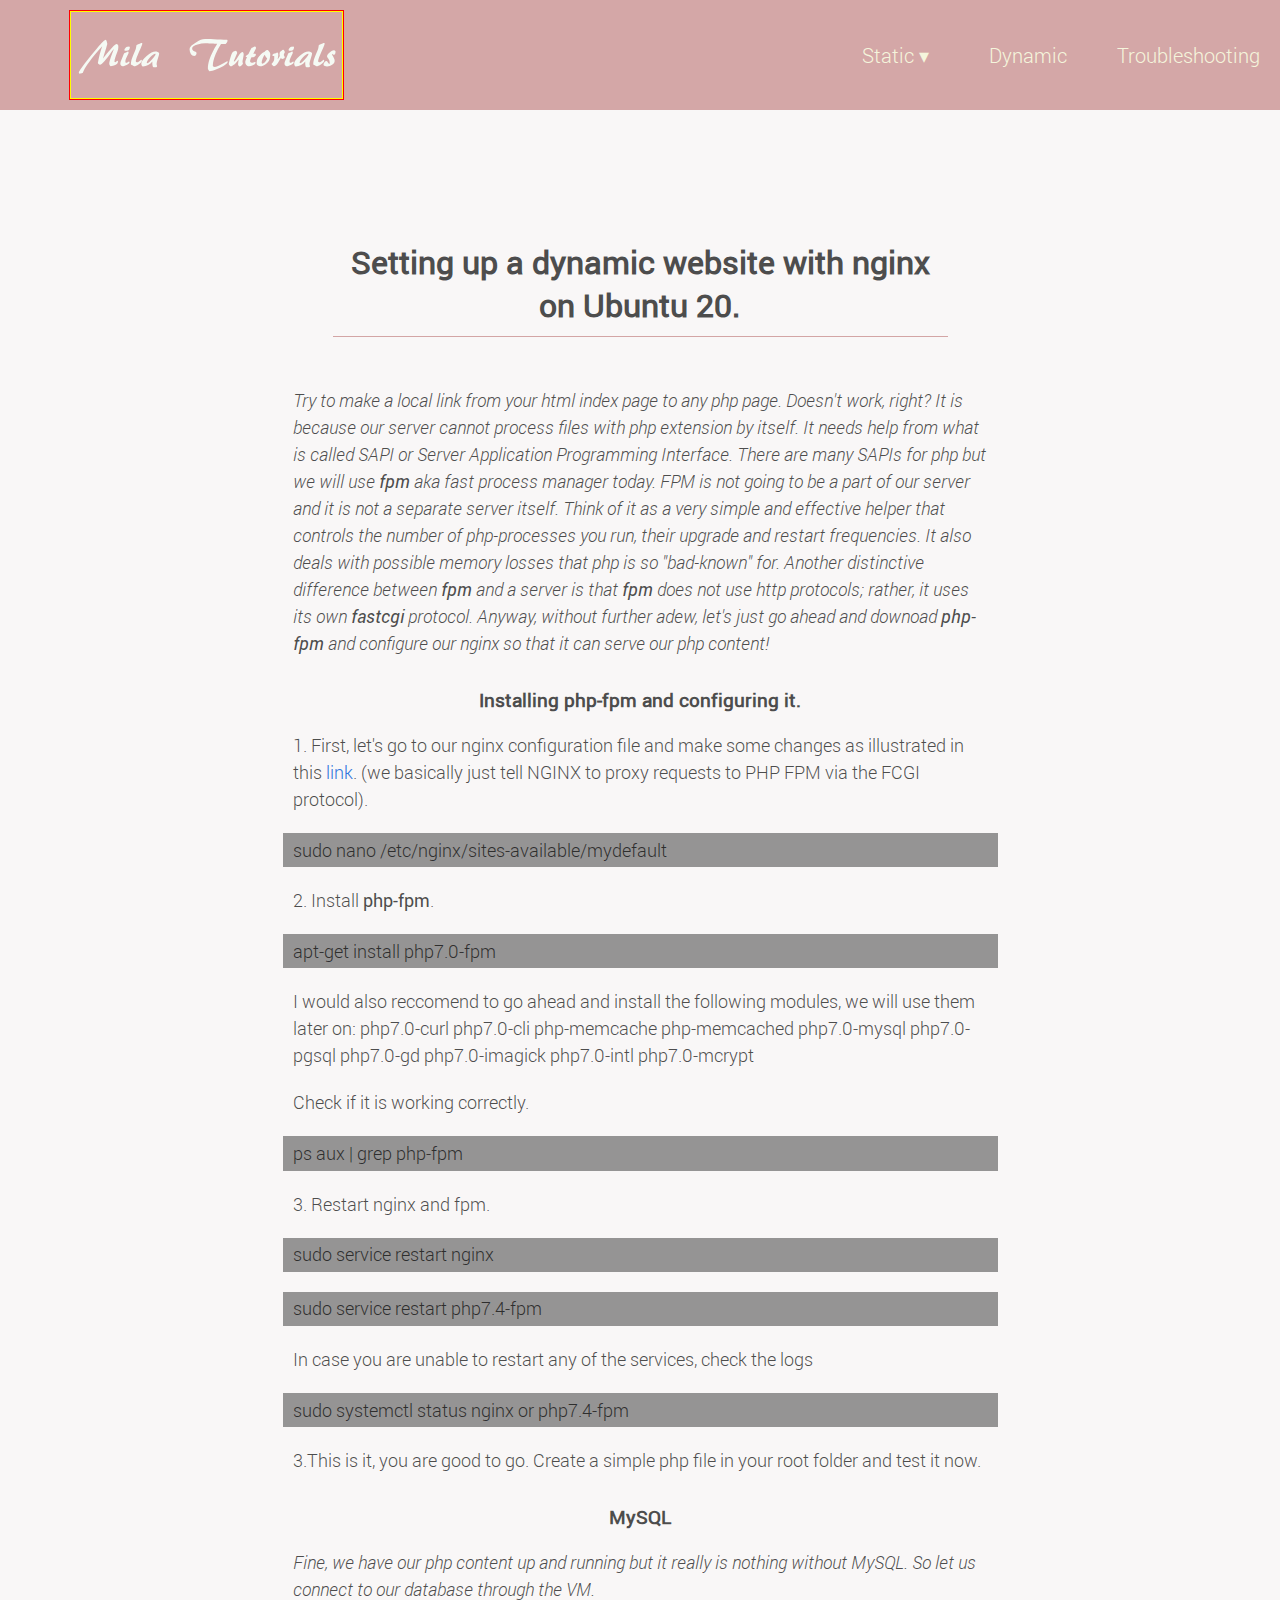
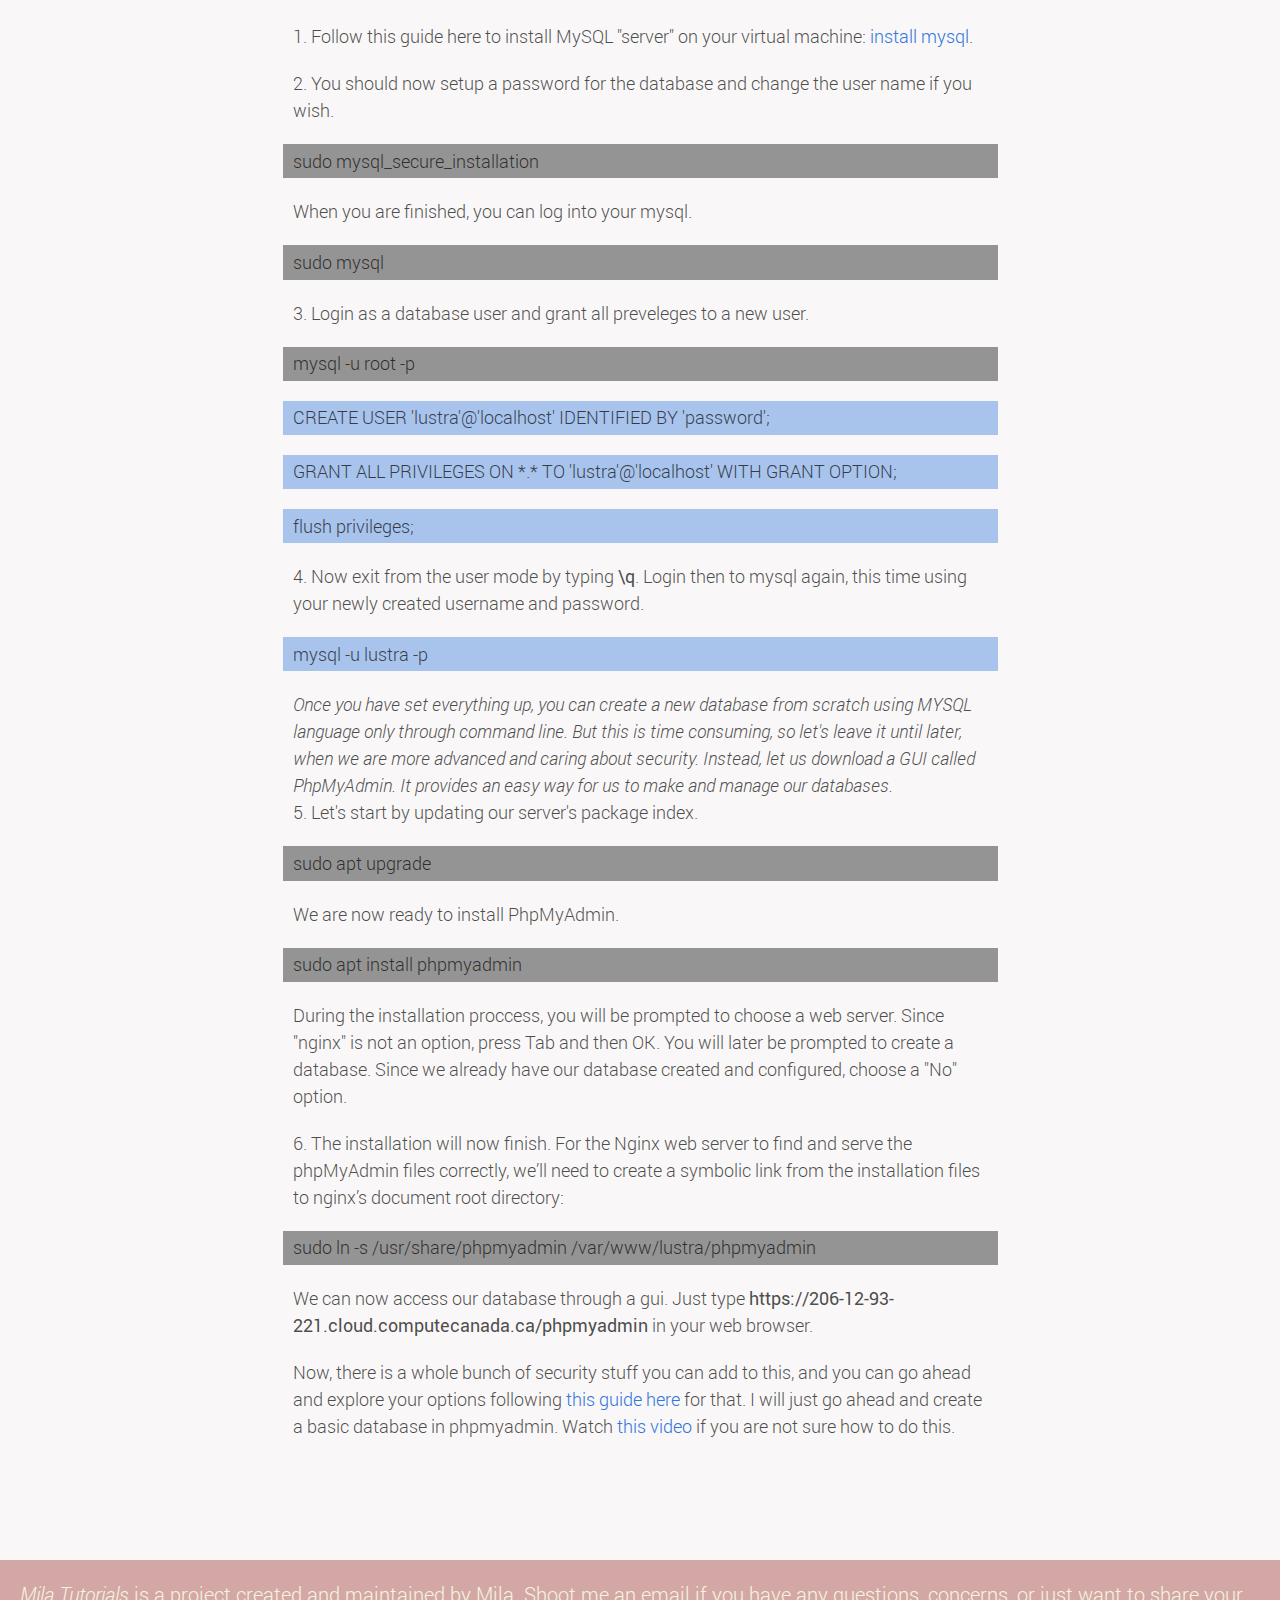
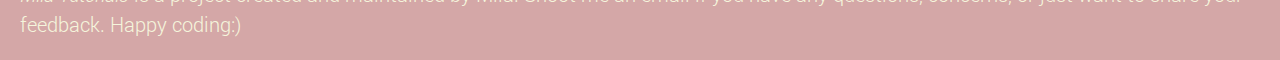
==== commit 6e6813a0: "The logo is converted to a link to a home page" ====
--- a/dynamic.html
+++ b/dynamic.html
@@ -8,7 +8,7 @@
 </head>
 <body>
   <header>
-    <div class="logo"><img src="images/logo-simple.svg"></div>
+    <div class="logo"><a class="logo-link" href="home.html"><img src="images/logo-simple.svg"></a></div>
     <nav>
       <ul class="menu">
 
--- a/style.css
+++ b/style.css
@@ -65,6 +65,13 @@
   align-items:space-between;
 }
 .logo img{
+  width:100%;
+  border:1px solid yellow;
+}
+.logo-link{
+  border:1px solid red;
+  display:flex;
+  justify-content:center;
   width:70%;
 }
 .logo{
@@ -108,12 +115,13 @@
   list-style:none;
 }
 /*LINKS*/
-header a{
+
+.menu a{
   color:beige;
   text-decoration:none;
   font-size:20px;
 }
-header a:hover{
+.menu a:hover{
   text-decoration:underline;
 }
 footer a{
@@ -203,6 +211,7 @@
   text-align:center;
   color:rgba(0,0,0,.7);
   padding: 10px;
+  padding-bottom:20px;
 }
 .cmd{
   background-color:rgba(0,0,0,.4);
@@ -263,7 +272,7 @@
     justify-content:center;
     align-items:center;
   }
-  .logo img{
+  .logo-link{
     height:90px;
   }
   .second{
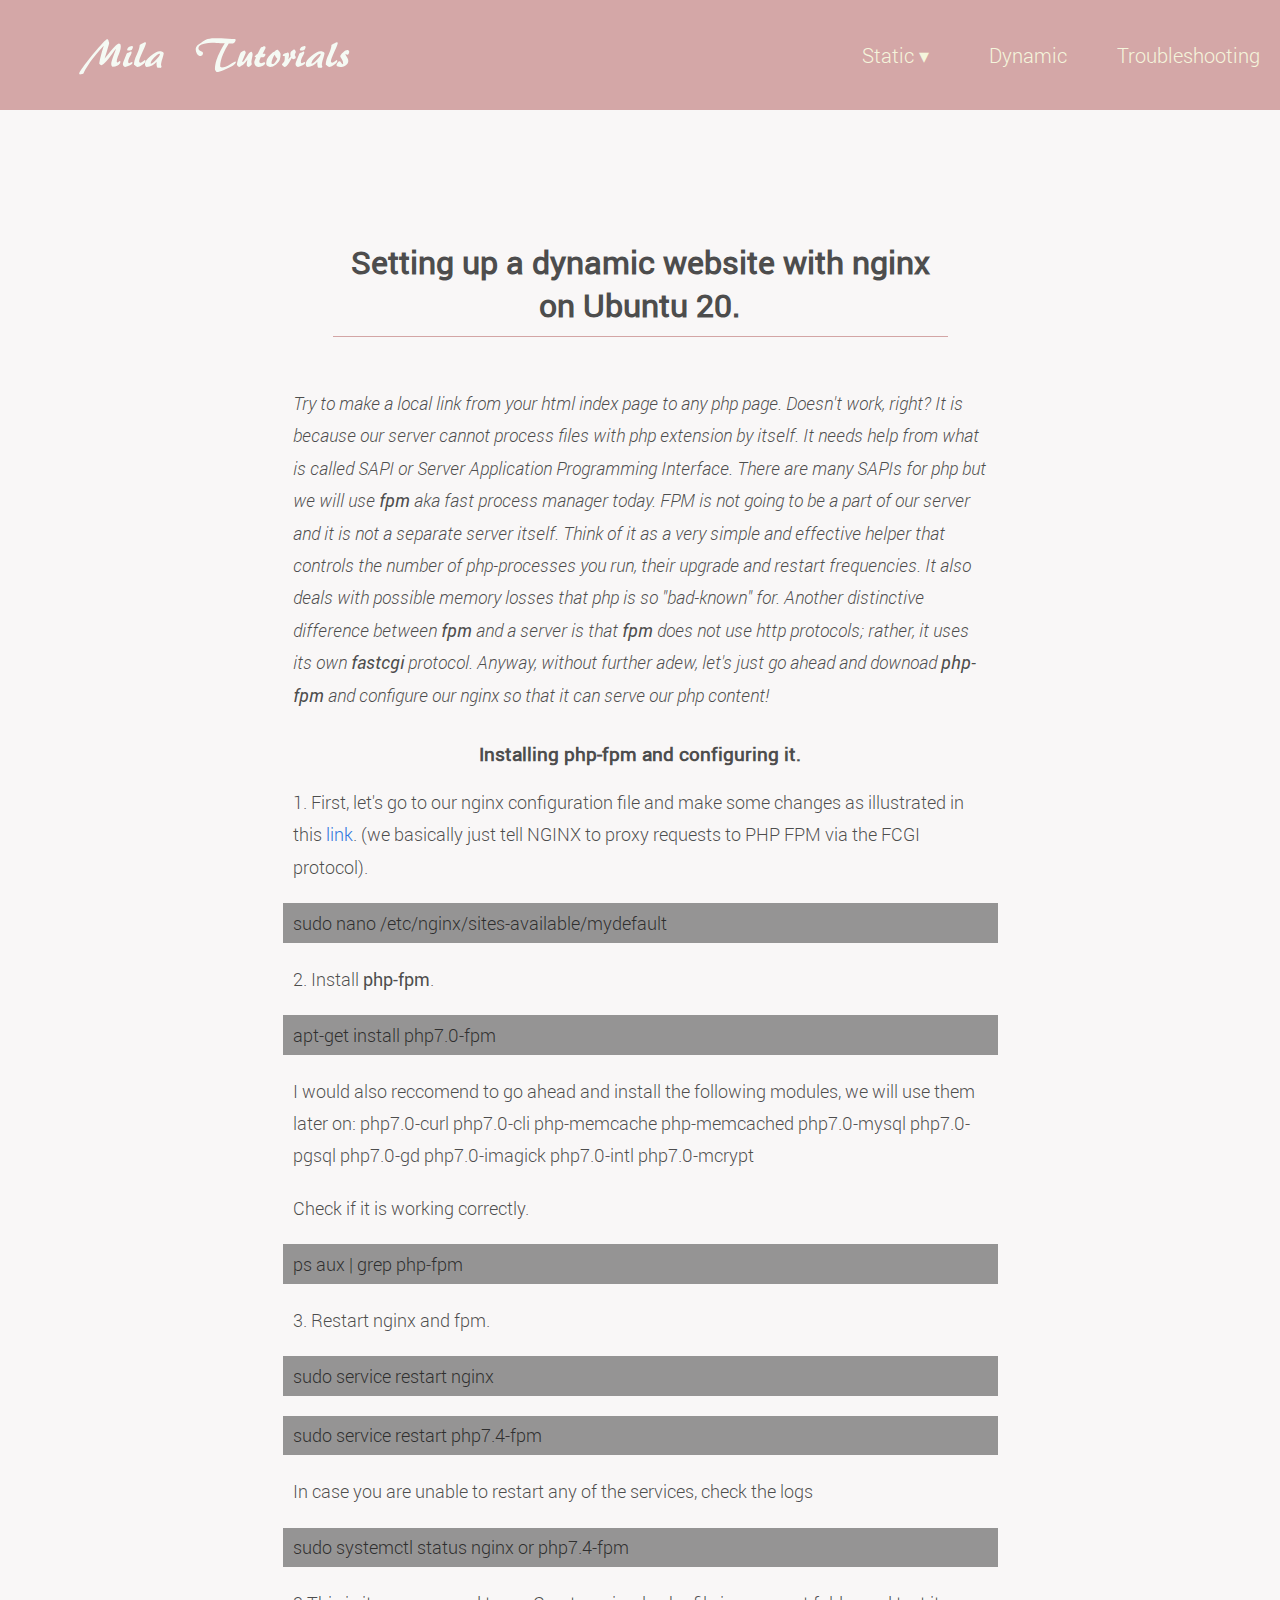
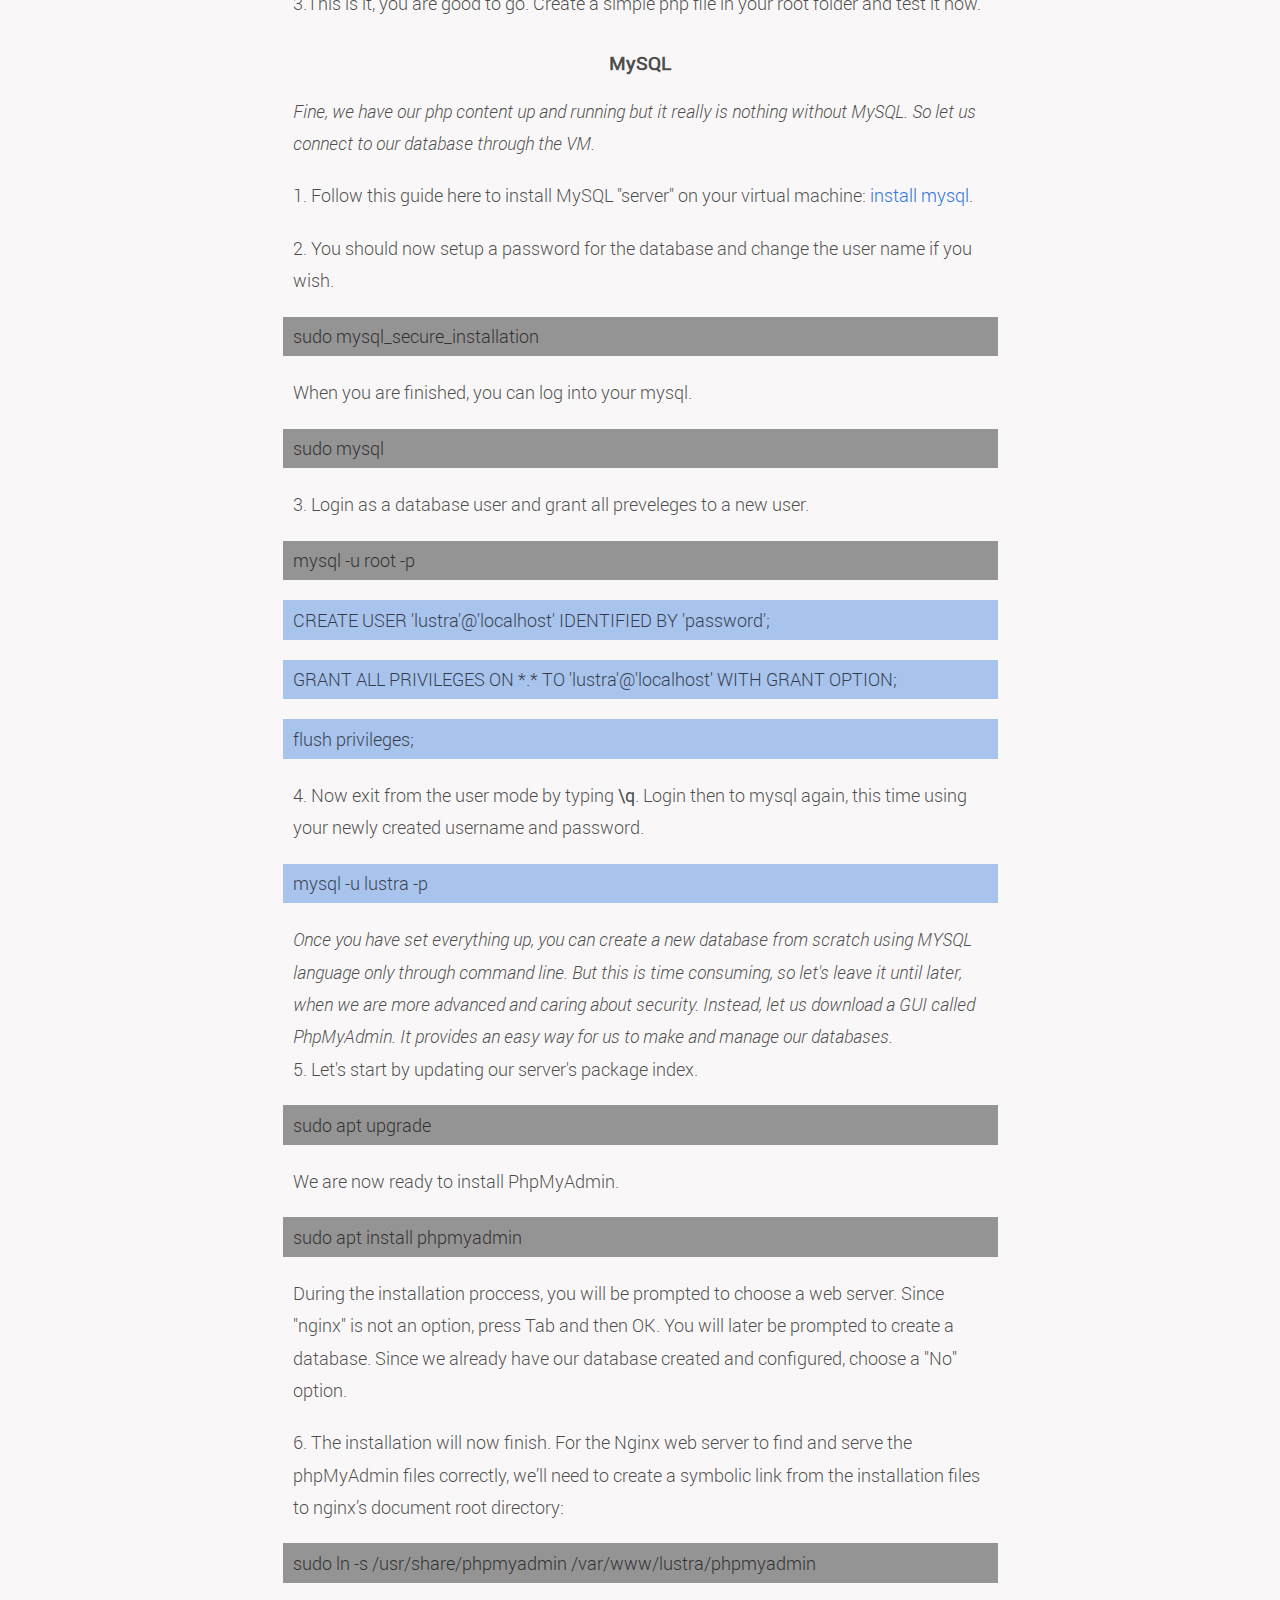
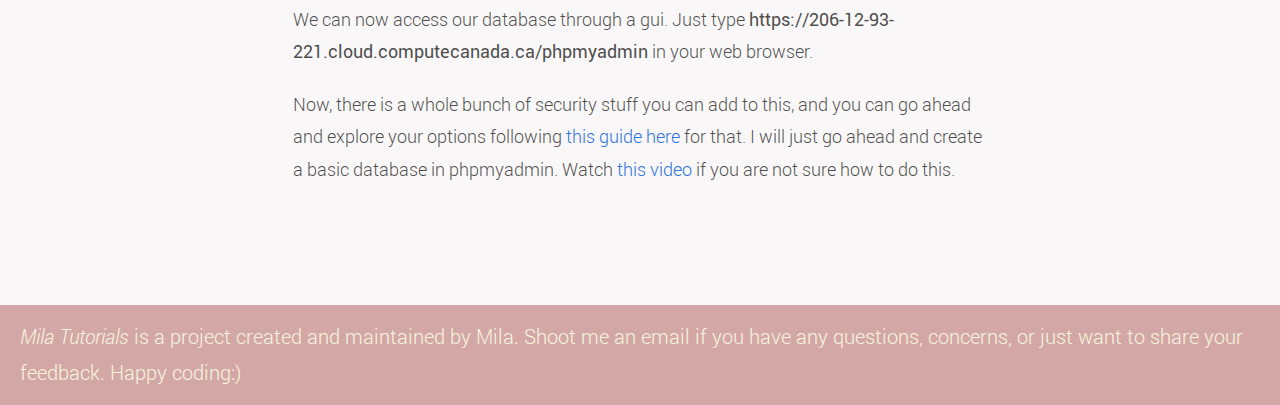
==== commit 2a337d72: "Ready to be served" ====
--- a/dynamic.html
+++ b/dynamic.html
@@ -3,12 +3,12 @@
 <head>
   <meta charset="UTF-8">
   <meta name="viewport" content="width=device-width, initial-scale=1.0">
-  <title>Static | Part I</title>
+  <title>Dynamic</title>
   <link rel="stylesheet" href="style.css">
 </head>
 <body>
   <header>
-    <div class="logo"><a class="logo-link" href="home.html"><img src="images/logo-simple.svg"></a></div>
+    <div class="logo"><a class="logo-link" href="index.html"><img src="images/logo-simple.svg"></a></div>
     <nav>
       <ul class="menu">
 
--- a/style.css
+++ b/style.css
@@ -66,10 +66,8 @@
 }
 .logo img{
   width:100%;
-  border:1px solid yellow;
 }
 .logo-link{
-  border:1px solid red;
   display:flex;
   justify-content:center;
   width:70%;
@@ -227,7 +225,7 @@
   font-size:18px;
   margin-bottom:20px;
   padding:0 10px 0 10px;
-  line-height: 1.5;
+  line-height: 1.8;
 }
 
 /*FOOTER STRUCTURE*/
@@ -247,6 +245,14 @@
 footer p {
   color:beige;
   font-size:20px;
+}
+
+/*HOME PAGE*/
+.home-ul{
+  list-style:none;
+}
+.home-ul p{
+  border-bottom:1px solid rgba(197, 137, 137, 0.75);
 }
 /*Desktop*/
 @media only screen and (min-width:715px){
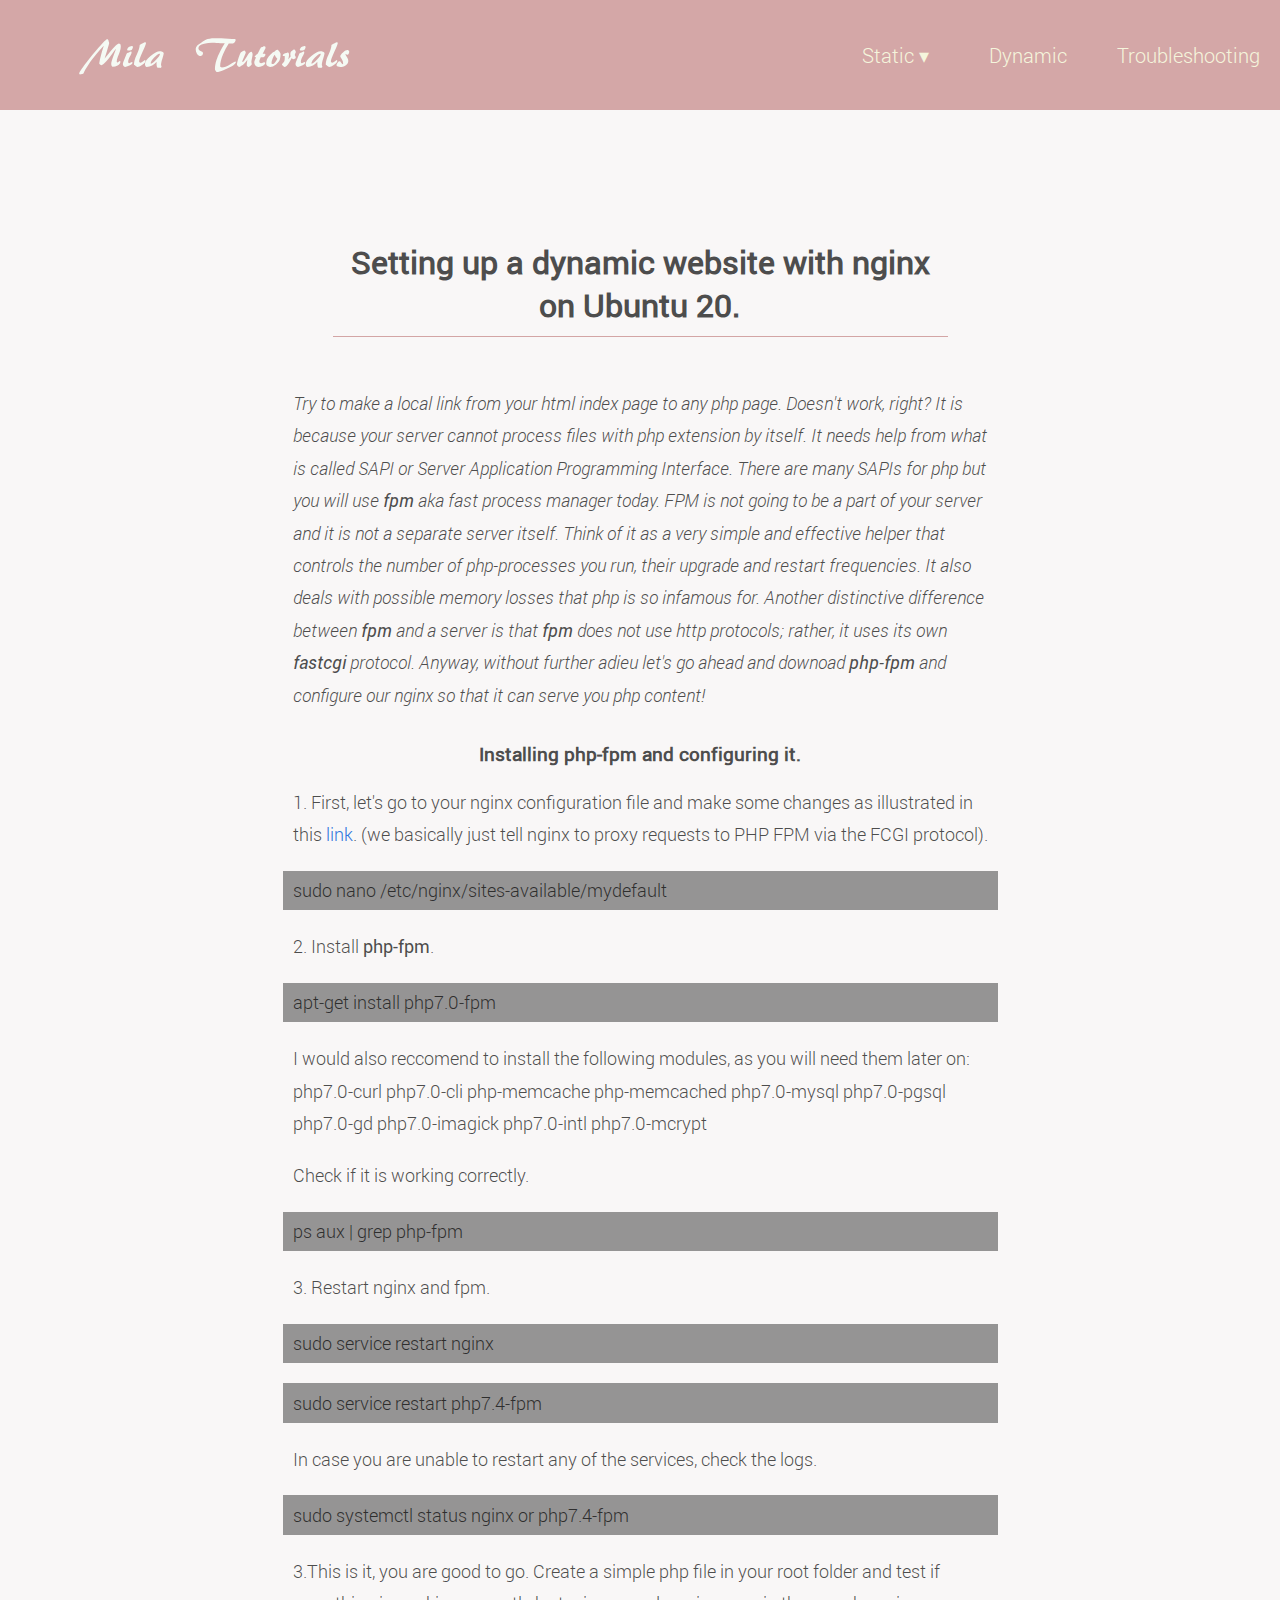
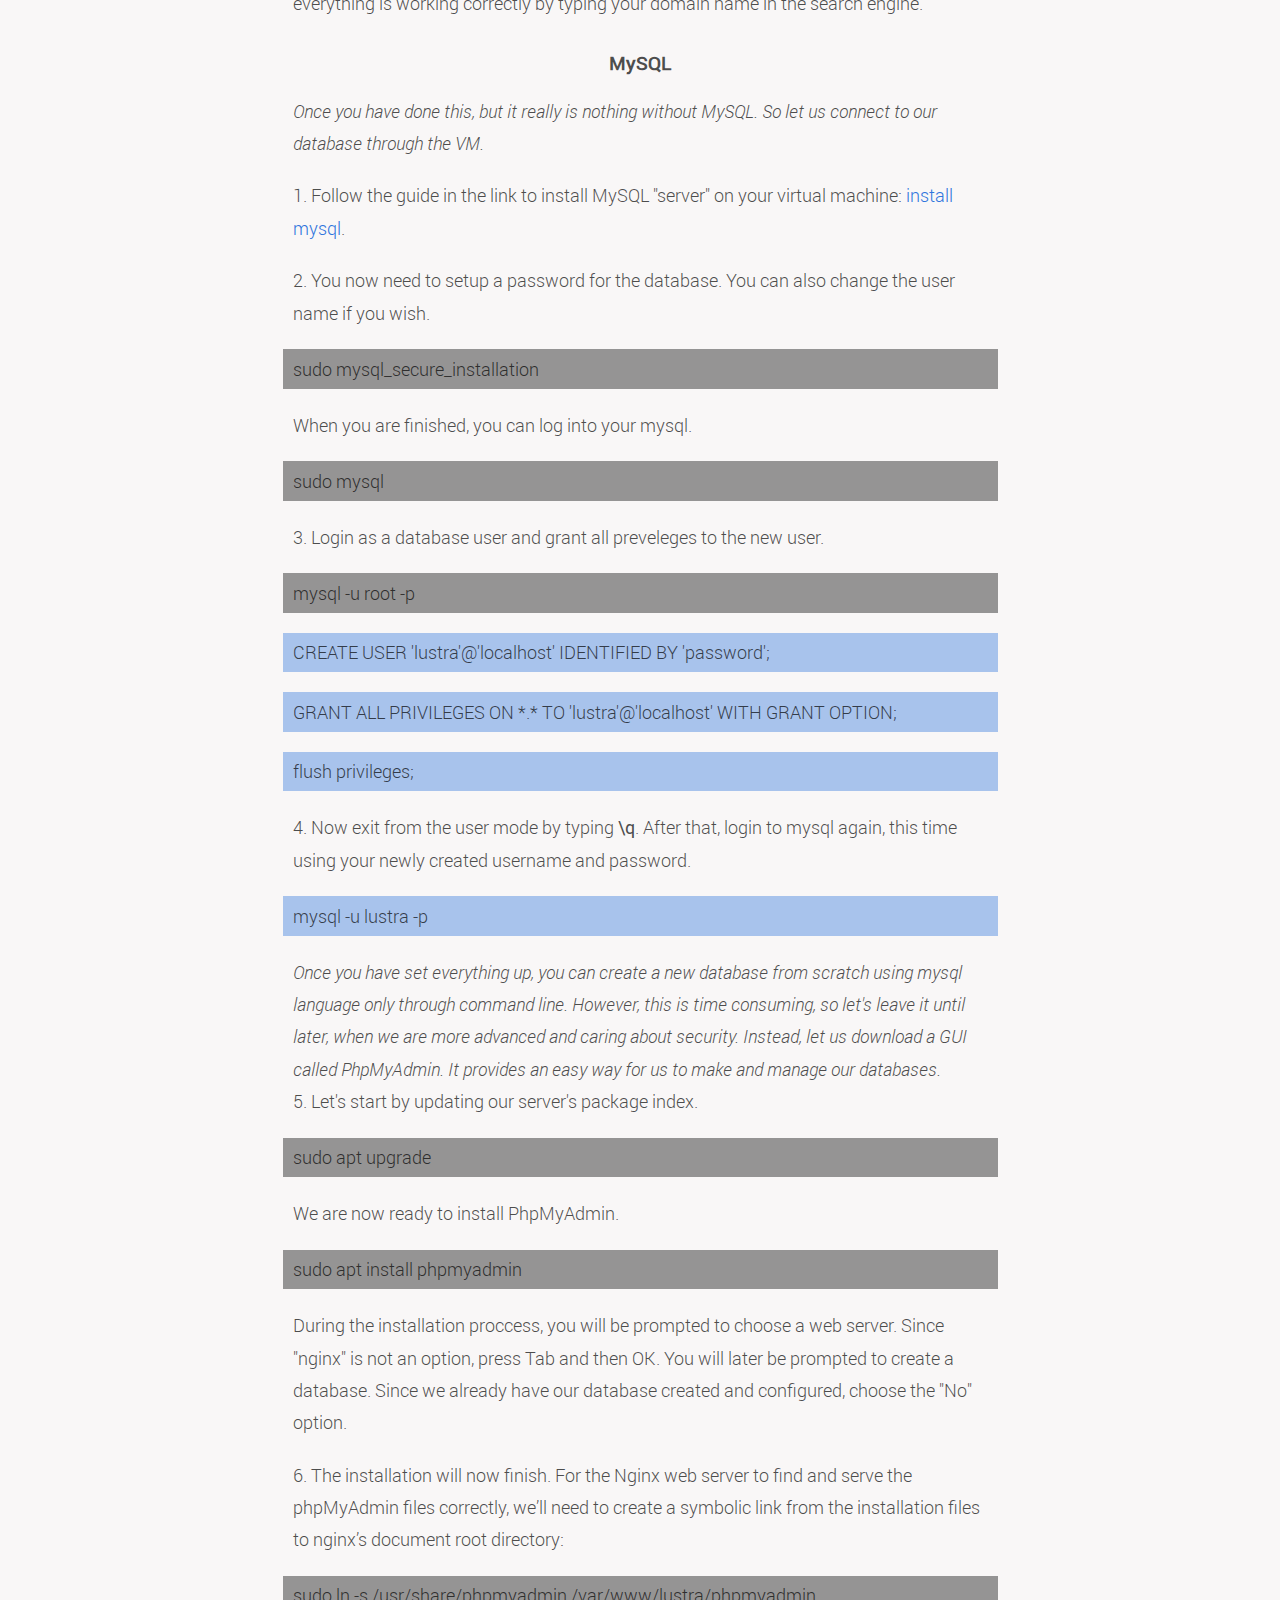
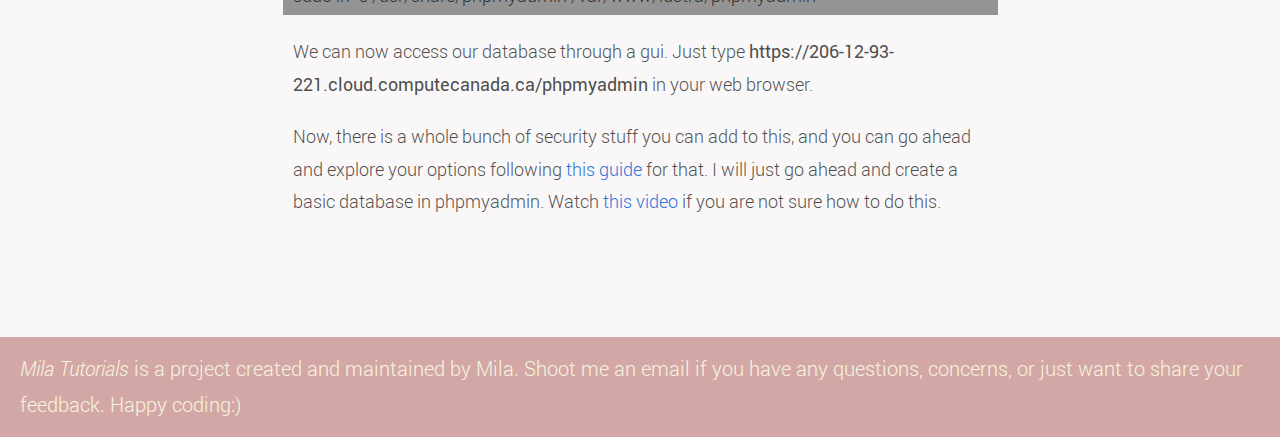
==== commit f6ff345c: "Meghan checked for typos" ====
--- a/dynamic.html
+++ b/dynamic.html
@@ -34,58 +34,60 @@
     <div class="content">
       <h1>Setting up a dynamic website with nginx on Ubuntu 20.</h1>
   <p><em>Try to make a local link from your html index page to any php page. Doesn't work, right?
-    It is because our server cannot process files with php extension 
+    It is because your server cannot process files with php extension 
     by itself. It needs help from what is called SAPI or Server Application
-    Programming Interface. There are many SAPIs for php but we will use <strong>fpm</strong> aka fast process manager 
+    Programming Interface. There are many SAPIs for php but you will use <strong>fpm</strong> aka fast process manager 
     today. FPM is not going to be a part
-    of our server and it is not a separate server itself. Think of it as a very simple and effective helper that controls 
+    of your server and it is not a separate server itself. Think of it as a very simple and effective helper that controls 
     the number of php-processes you run, their upgrade and restart frequencies. It also deals with possible memory losses
-    that php is so "bad-known" for. Another distinctive difference between <strong>fpm</strong> and a server is that
+    that php is so infamous for. Another distinctive difference between <strong>fpm</strong> and a server is that
     <strong>fpm</strong> does not use http protocols; rather, it uses its own <strong>fastcgi</strong> protocol.
-    Anyway, without further adew, let's just go ahead and downoad <strong>php-fpm</strong> and configure our nginx 
-    so that it can serve our php content!
+    Anyway, without further adieu let's go ahead and downoad <strong>php-fpm</strong> and configure our nginx 
+    so that it can serve you php content!
   </em></p>
   <h3>Installing php-fpm and configuring it.</h3>
-  <p>1. First, let's go to our nginx configuration file and make some changes as illustrated 
+  <p>1. First, let's go to your nginx configuration file and make some changes as illustrated 
     in this <a href="https://websiteforstudents.com/setup-nginx-web-servers-with-php-support-on-ubuntu-servers/">link</a>.
-    (we basically just tell NGINX to proxy requests to PHP FPM via the FCGI protocol).</p>
+    (we basically just tell nginx to proxy requests to PHP FPM via the FCGI protocol).</p>
   <p class="cmd">sudo nano /etc/nginx/sites-available/mydefault</p>
   <p>2. Install <strong>php-fpm</strong>.</p>
   <p class="cmd">apt-get install php7.0-fpm</p>
-  <p>I would also reccomend to go ahead and install the following modules, we will use them later on: php7.0-curl php7.0-cli php-memcache php-memcached php7.0-mysql php7.0-pgsql php7.0-gd php7.0-imagick php7.0-intl php7.0-mcrypt</p>
+  <p>I would also reccomend to install the following modules, as you will need them later on: php7.0-curl php7.0-cli php-memcache php-memcached php7.0-mysql php7.0-pgsql php7.0-gd php7.0-imagick php7.0-intl php7.0-mcrypt</p>
   <p>Check if it is working correctly.</p>
   <p class="cmd">ps aux | grep php-fpm</p>
   <p>3. Restart nginx and fpm.</p>
   <p class="cmd">sudo service  restart nginx</p>
   <p class="cmd">sudo service  restart php7.4-fpm</p>
-  <p>In case you are unable to restart any of the services, check the logs 
+  <p>In case you are unable to restart any of the services, check the logs.
   </p>
   <p class="cmd">sudo systemctl status nginx or php7.4-fpm</p>
   <p>3.This is it, you are good to go. Create a simple php file in your root
-    folder and test it now.
+    folder and test if everything is working correctly by typing your 
+    domain name in the search engine. 
   </p>
+  <!--/change inti mIla ajaakak-->
   <h3>MySQL</h3>
-  <p><em>Fine, we have our php content up and running but it really is nothing 
+  <p><em>Once you have done this, but it really is nothing 
     without MySQL. So let us connect to our database through the VM.</em>
   </p>
-  <p>1. Follow this guide here to install MySQL "server" on your virtual machine:
+  <p>1. Follow the guide in the link to install MySQL "server" on your virtual machine:
     <a target="_blank" href="https://www.howtoforge.com/tutorial/how-to-install-nginx-with-php-and-mysql-lemp-on-ubuntu-20-04/#step-install-mysql">install mysql</a>.
   </p>
-  <p>2. You should now setup a password for the database and change the user name if you wish.</p>
+  <p>2. You now need to setup a password for the database. You can also change the user name if you wish.</p>
   <p class="cmd">sudo mysql_secure_installation</p>
   <p>When you are finished, you can log into your mysql.</p>
   <p class="cmd">sudo mysql</p>
-  <p>3. Login as a database user and  grant all preveleges to a new user.</p>
+  <p>3. Login as a database user and  grant all preveleges to the new user.</p>
   <p class="cmd">mysql -u root -p</p>
   <p class="cmd mysql">CREATE USER 'lustra'@'localhost' IDENTIFIED BY 'password';</p>
   <p class="cmd mysql">GRANT ALL PRIVILEGES ON *.* TO 'lustra'@'localhost' WITH GRANT OPTION;</p>
   <p class="cmd mysql">flush privileges;</p>
-  <p>4. Now exit from the user mode by typing <strong>\q</strong>. Login then to mysql
+  <p>4. Now exit from the user mode by typing <strong>\q</strong>. After that, login to mysql
   again, this time using your newly created username and password.</p>
   <p class="cmd mysql">mysql -u lustra -p</p>
  
-  <p><em>Once you have set everything up, you can create a new database from scratch using MYSQL language only through
-    command line. But this is time consuming, so let's leave it until later, when we are more advanced and
+  <p><em>Once you have set everything up, you can create a new database from scratch using mysql language only through
+    command line. However, this is time consuming, so let's leave it until later, when we are more advanced and
     caring about security. 
     Instead, let us download a GUI called PhpMyAdmin. It provides
     an easy way for us to make and manage our databases.</em><br>
@@ -97,7 +99,7 @@
   <p>During the installation proccess, you will be prompted to choose a web server.
     Since "nginx" is not an option, press Tab and then OK. You will later be prompted to
     create a database. Since we already have our database created and configured,
-    choose a "No" option.
+    choose the "No" option.
   </p>
   <p>6. The installation will now finish. For the Nginx web server to find and serve the phpMyAdmin files correctly, we’ll need to create a symbolic link from the installation files to nginx’s document root directory:</p>
   <p class="cmd">sudo ln -s /usr/share/phpmyadmin /var/www/lustra/phpmyadmin</p>
@@ -105,8 +107,9 @@
     <strong>https://206-12-93-221.cloud.computecanada.ca/phpmyadmin</strong> in your web browser.
   </p>
   <p>Now, there is a whole bunch of security stuff you can add to this, and you can 
-    go ahead and explore your options following <a target="_blank" href="https://www.digitalocean.com/community/tutorials/how-to-install-and-secure-phpmyadmin-with-nginx-on-an-ubuntu-18-04-server">this guide here</a> for that. I will just go ahead and create a basic 
-    database in phpmyadmin. Watch <a target="_blank" href="https://www.youtube.com/watch?v=Yf0WdxhHtxc&list=PLhPyEFL5u-i0XXGLJawaTNLiXxmSp24TR&index=5">this video</a> if you are not sure how to do this.</p>
+    go ahead and explore your options following <a target="_blank" href="https://www.digitalocean.com/community/tutorials/how-to-install-and-secure-phpmyadmin-with-nginx-on-an-ubuntu-18-04-server">this guide</a> for that.
+     I will just go ahead and create a basic database in phpmyadmin. 
+     Watch <a target="_blank" href="https://www.youtube.com/watch?v=Yf0WdxhHtxc&list=PLhPyEFL5u-i0XXGLJawaTNLiXxmSp24TR&index=5">this video</a> if you are not sure how to do this.</p>
   </p>
     </div>
   </article>
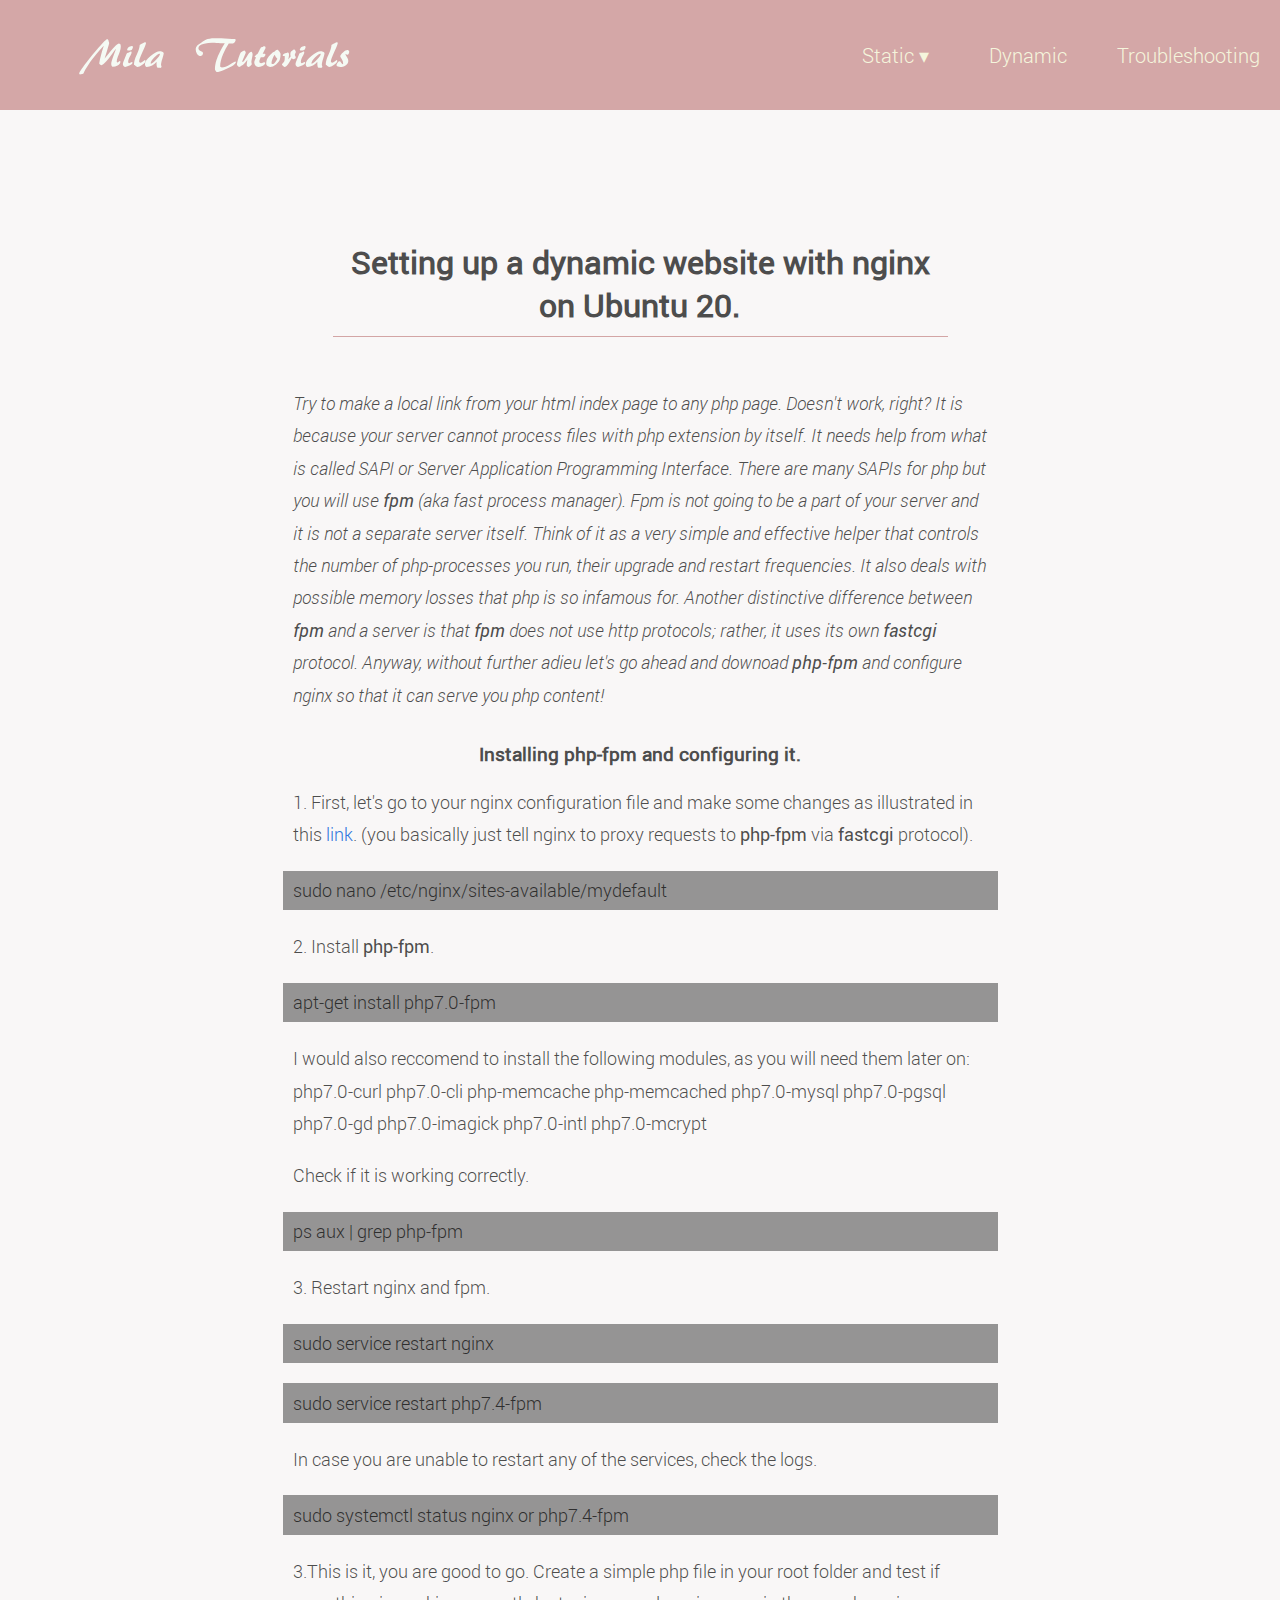
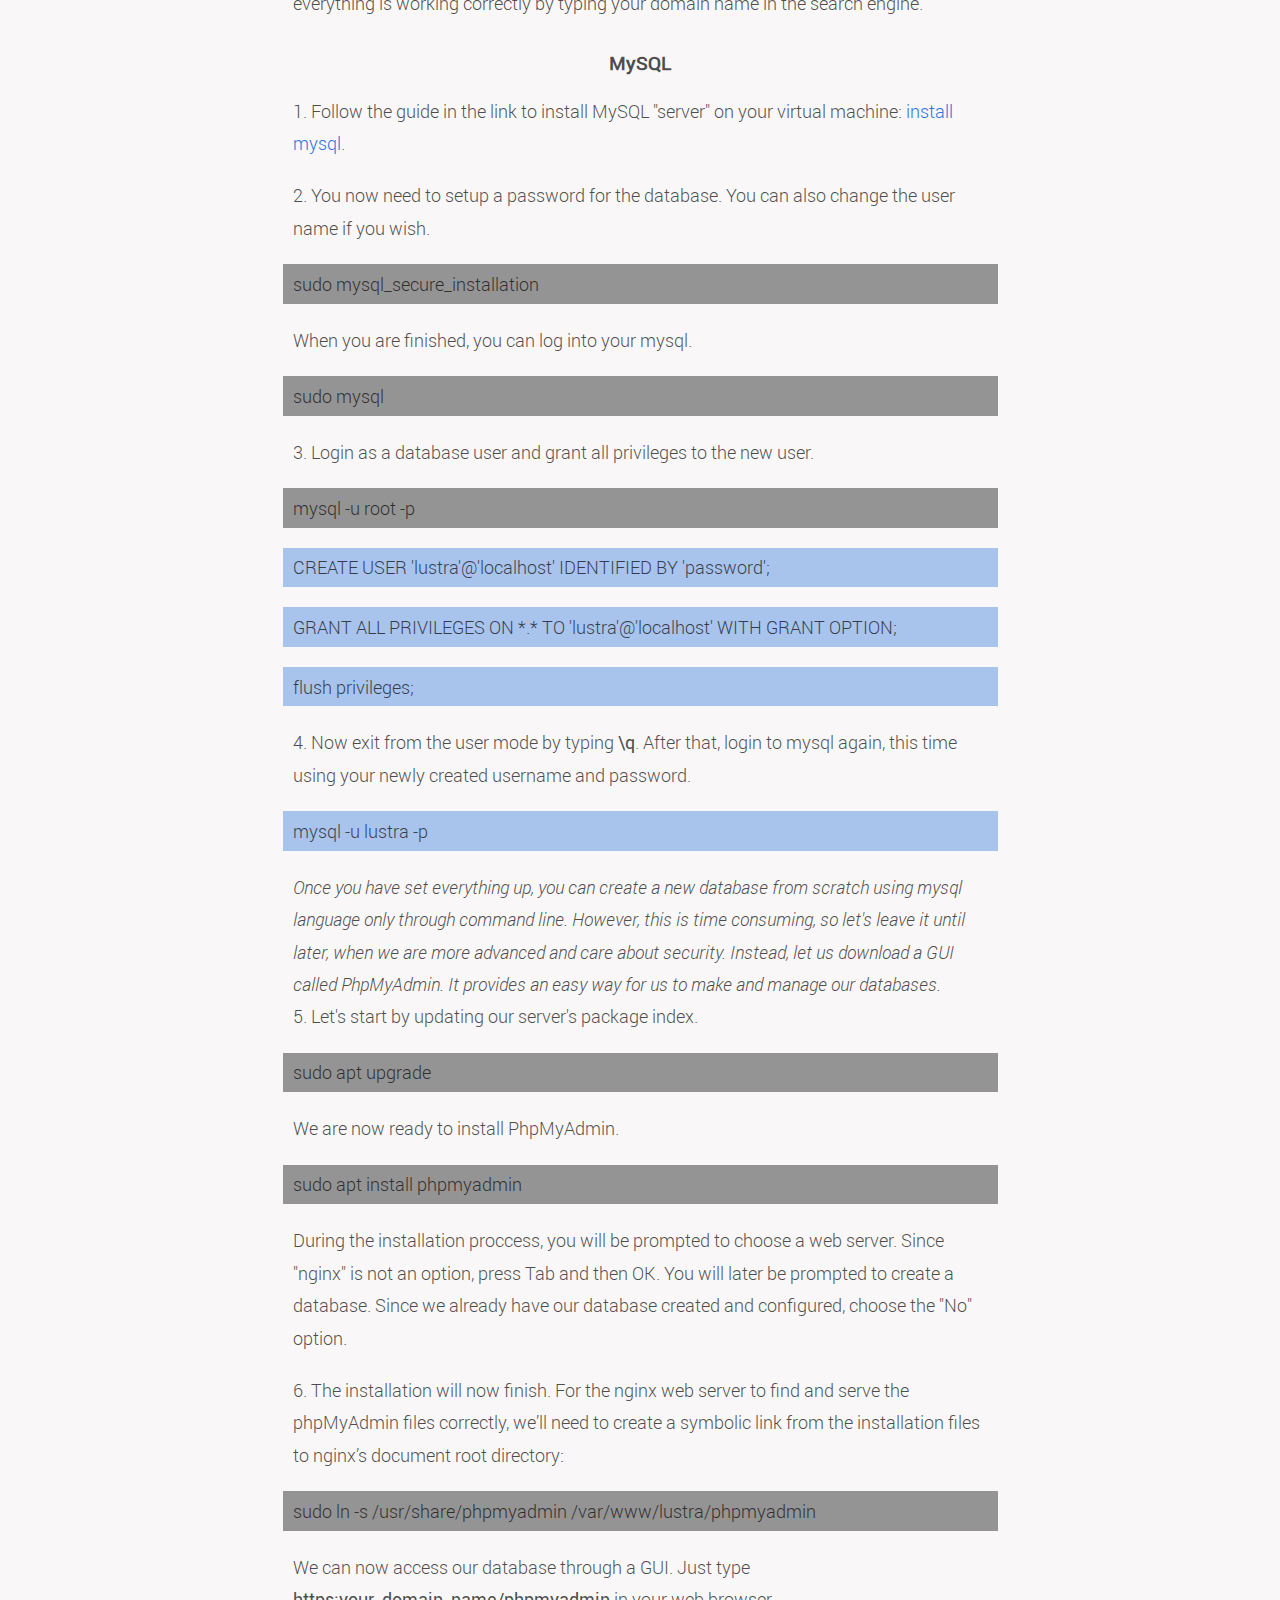
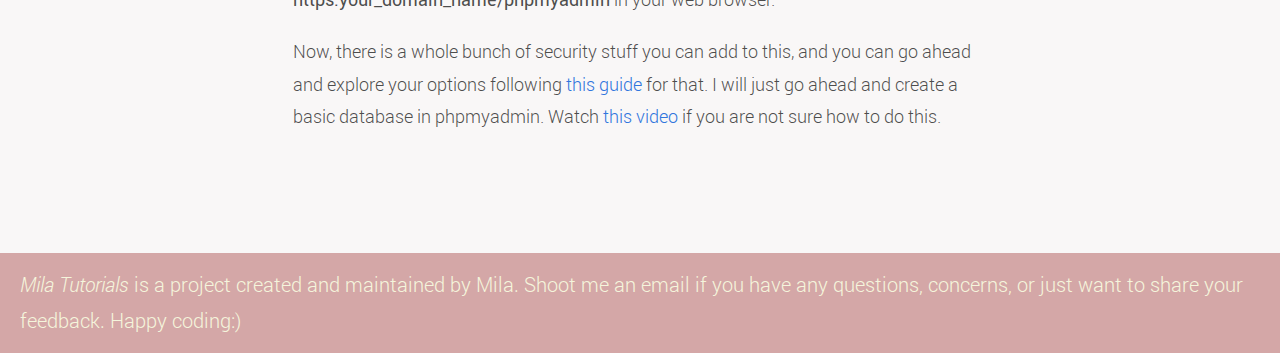
==== commit a861e69c: "Max checked for typos" ====
--- a/dynamic.html
+++ b/dynamic.html
@@ -36,19 +36,18 @@
   <p><em>Try to make a local link from your html index page to any php page. Doesn't work, right?
     It is because your server cannot process files with php extension 
     by itself. It needs help from what is called SAPI or Server Application
-    Programming Interface. There are many SAPIs for php but you will use <strong>fpm</strong> aka fast process manager 
-    today. FPM is not going to be a part
+    Programming Interface. There are many SAPIs for php but you will use <strong>fpm</strong> (aka fast process manager). Fpm is not going to be a part
     of your server and it is not a separate server itself. Think of it as a very simple and effective helper that controls 
     the number of php-processes you run, their upgrade and restart frequencies. It also deals with possible memory losses
     that php is so infamous for. Another distinctive difference between <strong>fpm</strong> and a server is that
     <strong>fpm</strong> does not use http protocols; rather, it uses its own <strong>fastcgi</strong> protocol.
-    Anyway, without further adieu let's go ahead and downoad <strong>php-fpm</strong> and configure our nginx 
+    Anyway, without further adieu let's go ahead and downoad <strong>php-fpm</strong> and configure nginx 
     so that it can serve you php content!
   </em></p>
   <h3>Installing php-fpm and configuring it.</h3>
   <p>1. First, let's go to your nginx configuration file and make some changes as illustrated 
     in this <a href="https://websiteforstudents.com/setup-nginx-web-servers-with-php-support-on-ubuntu-servers/">link</a>.
-    (we basically just tell nginx to proxy requests to PHP FPM via the FCGI protocol).</p>
+    (you basically just tell nginx to proxy requests to <strong>php-fpm</strong> via <strong>fastcgi</strong> protocol).</p>
   <p class="cmd">sudo nano /etc/nginx/sites-available/mydefault</p>
   <p>2. Install <strong>php-fpm</strong>.</p>
   <p class="cmd">apt-get install php7.0-fpm</p>
@@ -65,11 +64,7 @@
     folder and test if everything is working correctly by typing your 
     domain name in the search engine. 
   </p>
-  <!--/change inti mIla ajaakak-->
   <h3>MySQL</h3>
-  <p><em>Once you have done this, but it really is nothing 
-    without MySQL. So let us connect to our database through the VM.</em>
-  </p>
   <p>1. Follow the guide in the link to install MySQL "server" on your virtual machine:
     <a target="_blank" href="https://www.howtoforge.com/tutorial/how-to-install-nginx-with-php-and-mysql-lemp-on-ubuntu-20-04/#step-install-mysql">install mysql</a>.
   </p>
@@ -77,7 +72,7 @@
   <p class="cmd">sudo mysql_secure_installation</p>
   <p>When you are finished, you can log into your mysql.</p>
   <p class="cmd">sudo mysql</p>
-  <p>3. Login as a database user and  grant all preveleges to the new user.</p>
+  <p>3. Login as a database user and  grant all privileges to the new user.</p>
   <p class="cmd">mysql -u root -p</p>
   <p class="cmd mysql">CREATE USER 'lustra'@'localhost' IDENTIFIED BY 'password';</p>
   <p class="cmd mysql">GRANT ALL PRIVILEGES ON *.* TO 'lustra'@'localhost' WITH GRANT OPTION;</p>
@@ -88,7 +83,7 @@
  
   <p><em>Once you have set everything up, you can create a new database from scratch using mysql language only through
     command line. However, this is time consuming, so let's leave it until later, when we are more advanced and
-    caring about security. 
+    care about security. 
     Instead, let us download a GUI called PhpMyAdmin. It provides
     an easy way for us to make and manage our databases.</em><br>
     5. Let's start by updating our server's package index.
@@ -101,10 +96,10 @@
     create a database. Since we already have our database created and configured,
     choose the "No" option.
   </p>
-  <p>6. The installation will now finish. For the Nginx web server to find and serve the phpMyAdmin files correctly, we’ll need to create a symbolic link from the installation files to nginx’s document root directory:</p>
+  <p>6. The installation will now finish. For the nginx web server to find and serve the phpMyAdmin files correctly, we’ll need to create a symbolic link from the installation files to nginx’s document root directory:</p>
   <p class="cmd">sudo ln -s /usr/share/phpmyadmin /var/www/lustra/phpmyadmin</p>
-  <p>We can now access our database through a gui. Just type 
-    <strong>https://206-12-93-221.cloud.computecanada.ca/phpmyadmin</strong> in your web browser.
+  <p>We can now access our database through a GUI. Just type 
+    <strong>https:your_domain_name/phpmyadmin</strong> in your web browser.
   </p>
   <p>Now, there is a whole bunch of security stuff you can add to this, and you can 
     go ahead and explore your options following <a target="_blank" href="https://www.digitalocean.com/community/tutorials/how-to-install-and-secure-phpmyadmin-with-nginx-on-an-ubuntu-18-04-server">this guide</a> for that.
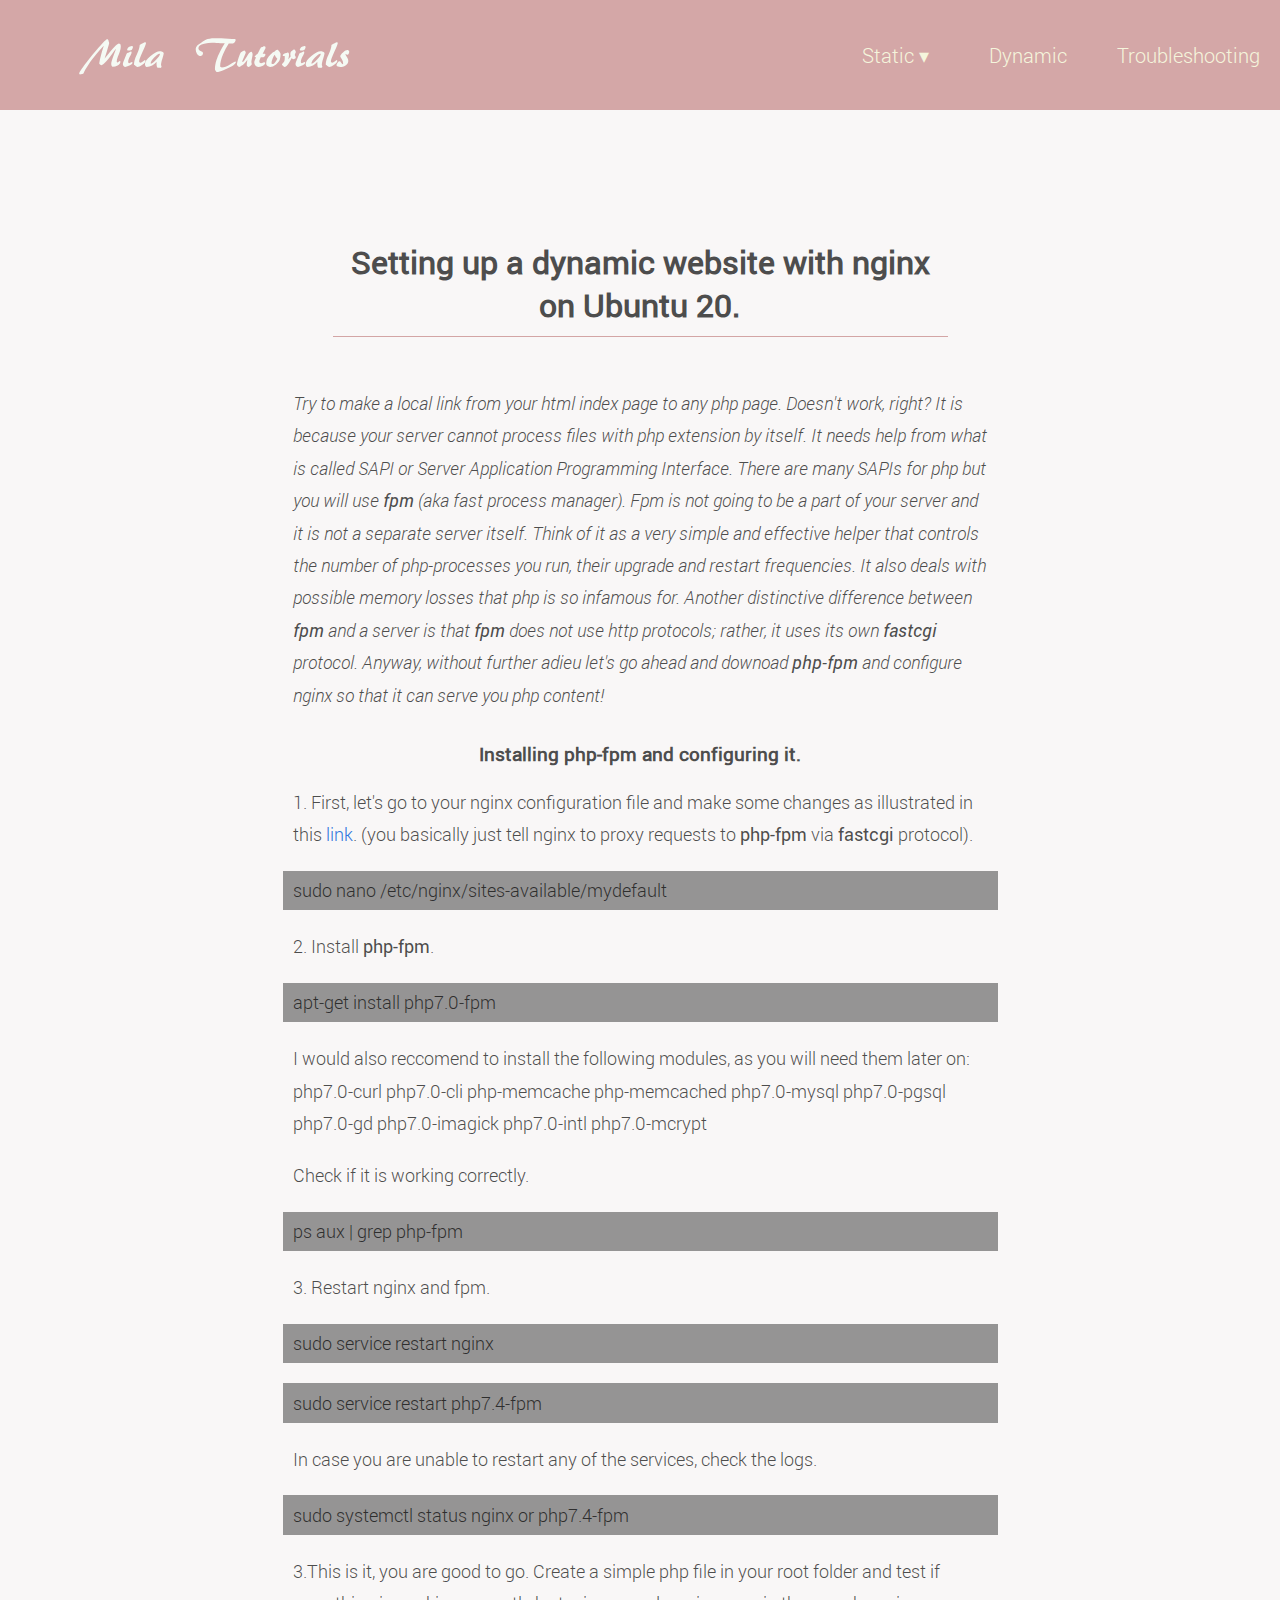
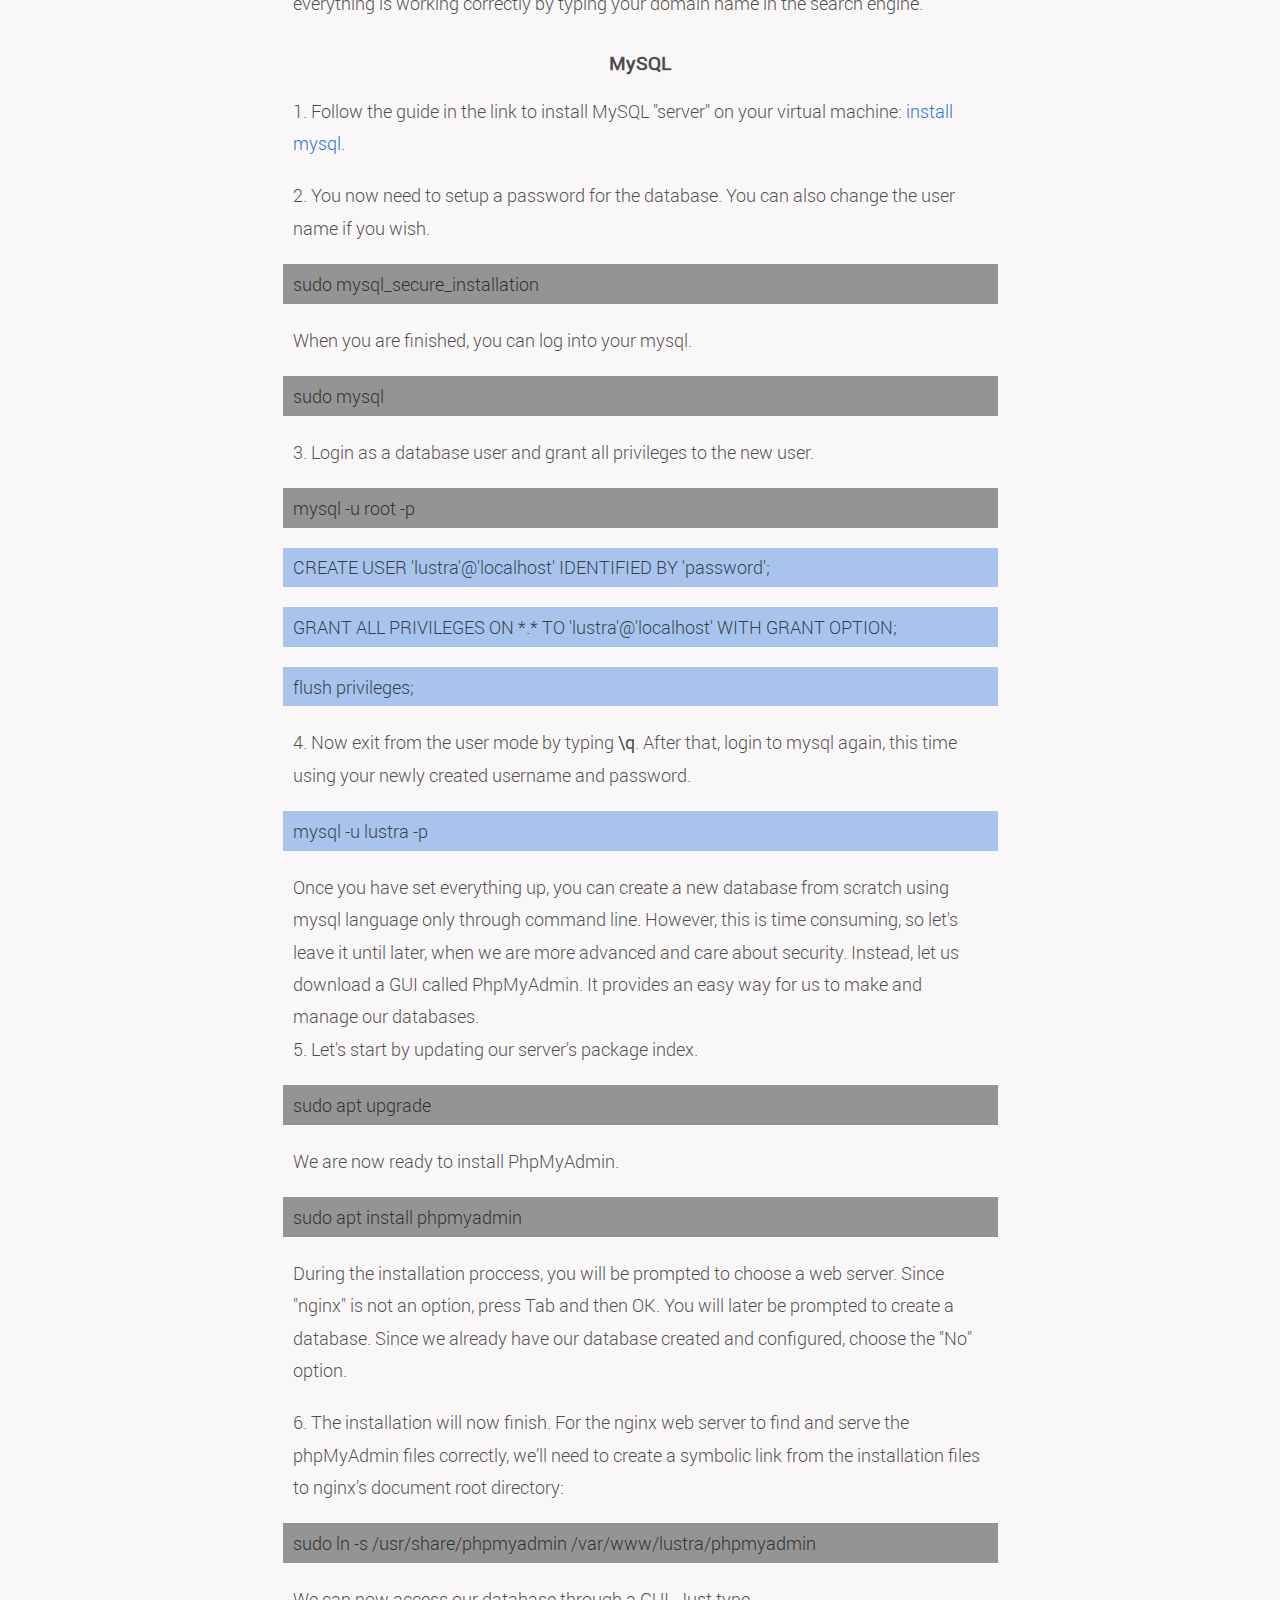
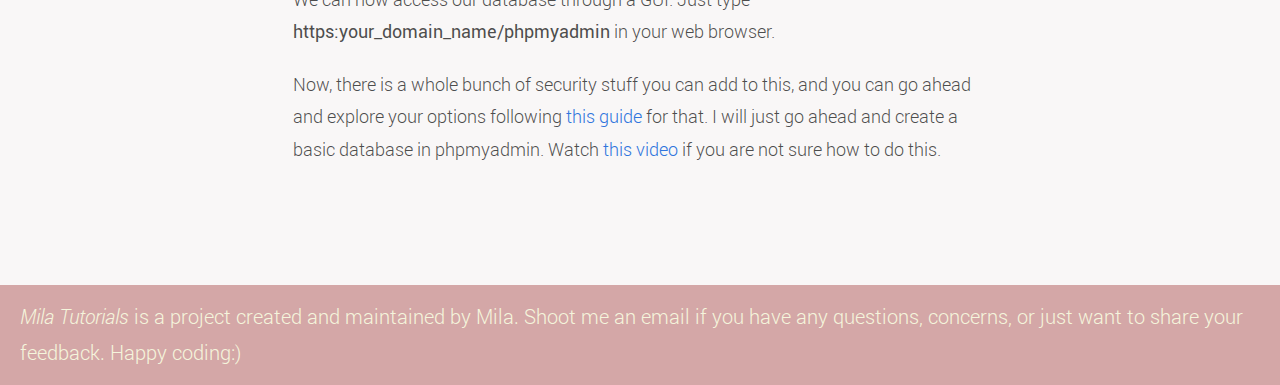
==== commit 148d7b3a: "Decided to get rid of the dropdown alltogether" ====
--- a/dynamic.html
+++ b/dynamic.html
@@ -81,11 +81,11 @@
   again, this time using your newly created username and password.</p>
   <p class="cmd mysql">mysql -u lustra -p</p>
  
-  <p><em>Once you have set everything up, you can create a new database from scratch using mysql language only through
+  <p>Once you have set everything up, you can create a new database from scratch using mysql language only through
     command line. However, this is time consuming, so let's leave it until later, when we are more advanced and
     care about security. 
     Instead, let us download a GUI called PhpMyAdmin. It provides
-    an easy way for us to make and manage our databases.</em><br>
+    an easy way for us to make and manage our databases.<br>
     5. Let's start by updating our server's package index.
   </p>
   <p class="cmd">sudo apt upgrade</p>
